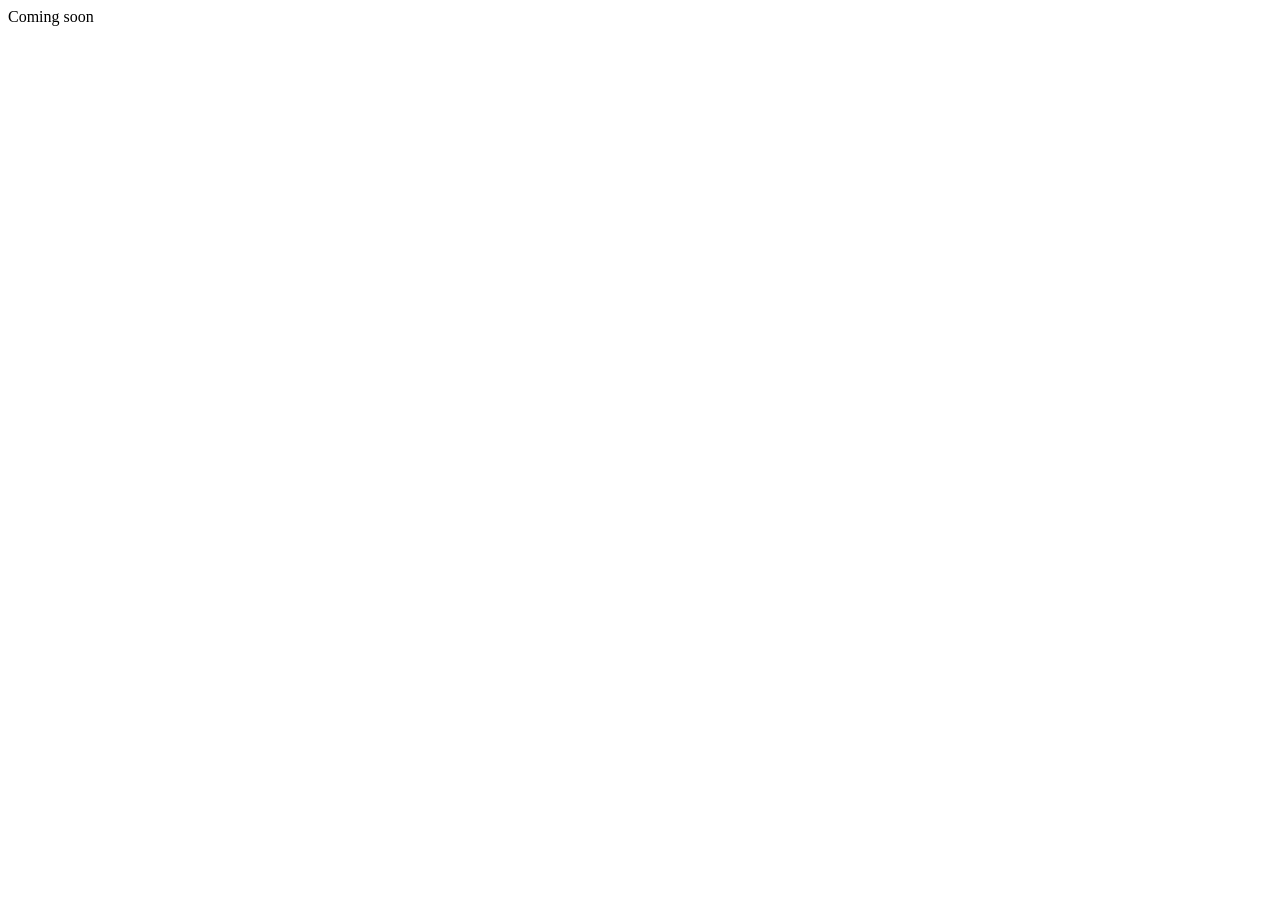
==== index.html @ a11259b0 "cname file" ====
<!DOCTYPE html>
<html lang="en">
<head>
    <meta charset="UTF-8">
    <meta name="viewport" content="width=device-width, initial-scale=1.0">
    <title>Zero By zero Creative</title>
</head>
<body>

    Coming soon
    
</body>
</html>
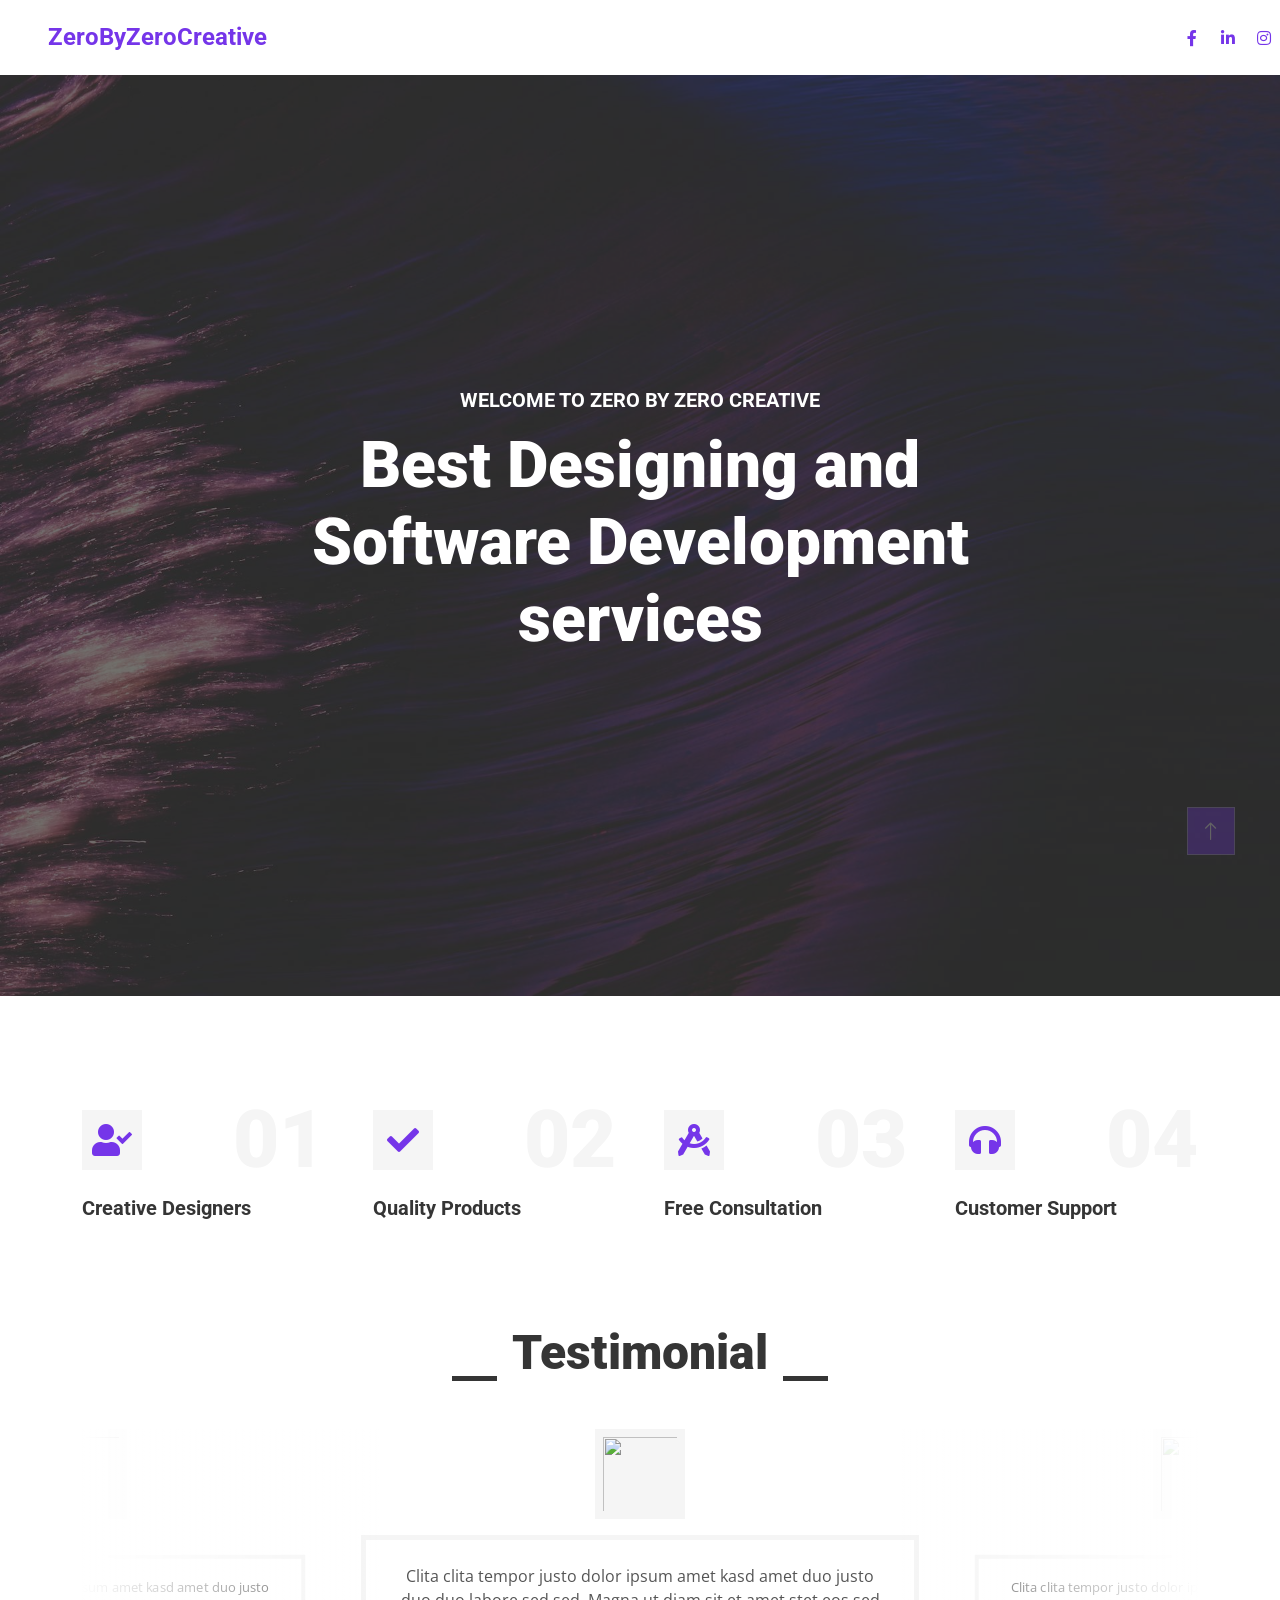
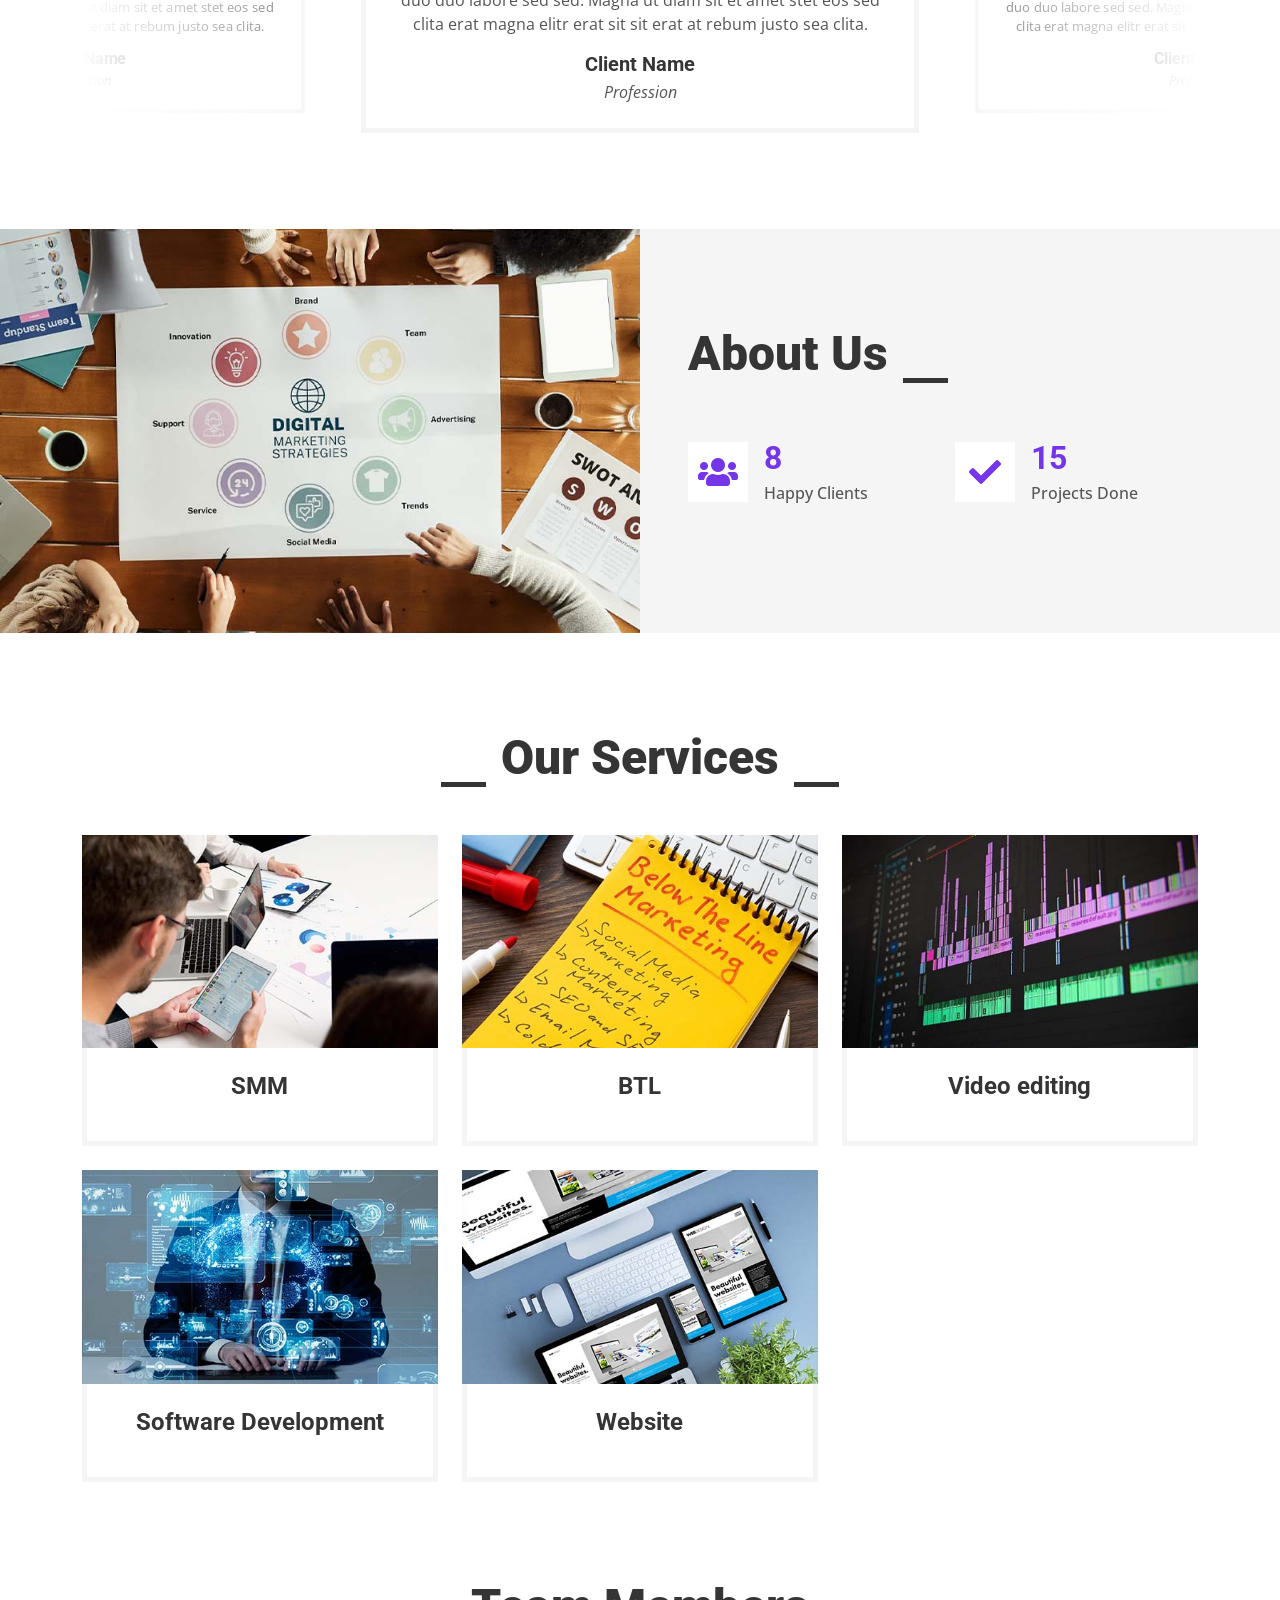
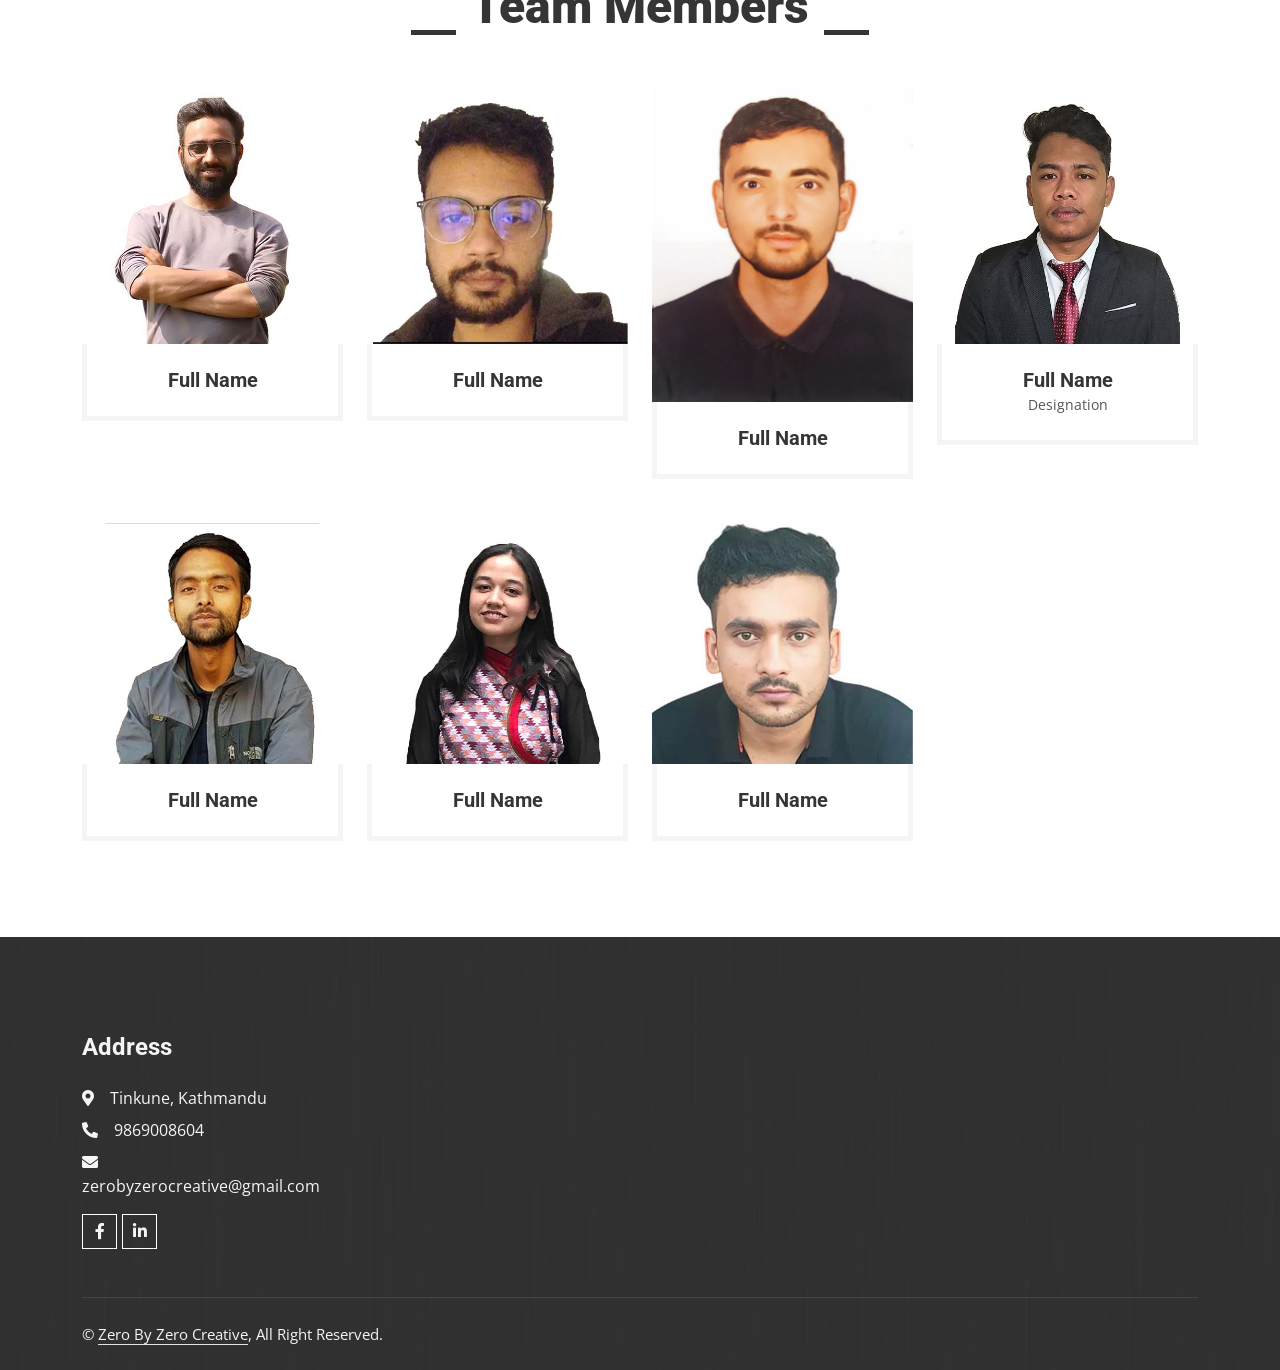
==== commit ea09c1ac: "images" ====
--- a/index.html
+++ b/index.html
@@ -1,13 +1,565 @@
-<!DOCTYPE html>
-<html lang="en">
-<head>
-    <meta charset="UTF-8">
-    <meta name="viewport" content="width=device-width, initial-scale=1.0">
-    <title>Zero By zero Creative</title>
-</head>
-<body>
-
-    Coming soon
-    
-</body>
+<!DOCTYPE html>
+<html lang="en">
+
+<head>
+    <meta charset="utf-8">
+    <title>ZeroByZeroCreative</title>
+    <meta content="width=device-width, initial-scale=1.0" name="viewport">
+    <meta content="" name="keywords">
+    <meta content="" name="description">
+
+    <!-- Favicon -->
+    <link href="img/favicon.ico" rel="icon">
+
+    <!-- Google Web Fonts -->
+    <link rel="preconnect" href="https://fonts.googleapis.com">
+    <link rel="preconnect" href="https://fonts.gstatic.com" crossorigin>
+    <link href="https://fonts.googleapis.com/css2?family=Open+Sans:wght@400;500&family=Roboto:wght@500;700;900&display=swap" rel="stylesheet"> 
+
+    <!-- Icon Font Stylesheet -->
+    <link href="https://cdnjs.cloudflare.com/ajax/libs/font-awesome/5.10.0/css/all.min.css" rel="stylesheet">
+    <link href="https://cdn.jsdelivr.net/npm/bootstrap-icons@1.4.1/font/bootstrap-icons.css" rel="stylesheet">
+
+    <!-- Libraries Stylesheet -->
+    <link href="lib/animate/animate.min.css" rel="stylesheet">
+    <link href="lib/owlcarousel/assets/owl.carousel.min.css" rel="stylesheet">
+    <link href="lib/lightbox/css/lightbox.min.css" rel="stylesheet">
+
+    <!-- Customized Bootstrap Stylesheet -->
+    <link href="css/bootstrap.min.css" rel="stylesheet">
+
+    <!-- Template Stylesheet -->
+    <link href="css/style.css" rel="stylesheet">
+</head>
+
+<body>
+    <!-- Spinner Start -->
+    <div id="spinner" class="show bg-white position-fixed translate-middle w-100 vh-100 top-50 start-50 d-flex align-items-center justify-content-center">
+        <div class="spinner-grow text-primary" style="width: 3rem; height: 3rem;" role="status">
+            <span class="sr-only">Loading...</span>
+        </div>
+    </div>
+    <!-- Spinner End -->
+
+
+    <!-- Topbar Start -->
+    <!-- <nav class="container-fluid bg-white navbar-light bg-light p-0 sticky-top">
+        <div class="row gx-0 d-none d-lg-flex">
+            <div class="col-lg-7 px-5 text-start">
+                <div class="h-100 d-inline-flex align-items-center py-3 me-4">
+                    <h6 class="m-0 text-primary">ZeroByZeroCreative</h6> &nbsp;
+                    
+                </div>
+                
+            </div>
+            <div class="col-lg-5 px-5 text-end">
+                <div class="h-100 d-inline-flex align-items-center py-3 me-4">
+                    <small class="fa fa-phone-alt text-primary me-2"></small>
+                    <small>+012 345 6789</small>
+                </div>
+                <div class="h-100 d-inline-flex align-items-center">
+                    <a class="btn btn-sm-square bg-white text-primary me-1" href=""><i class="fab fa-facebook-f"></i></a>
+                    <a class="btn btn-sm-square bg-white text-primary me-1" href=""><i class="fab fa-twitter"></i></a>
+                    <a class="btn btn-sm-square bg-white text-primary me-1" href=""><i class="fab fa-linkedin-in"></i></a>
+                    <a class="btn btn-sm-square bg-white text-primary me-0" href=""><i class="fab fa-instagram"></i></a>
+                </div>
+            </div>
+        </div>
+    </nav> -->
+    <!-- Topbar End -->
+
+
+    <nav class="navbar navbar-expand-lg bg-white navbar-light sticky-top p-0">
+        <a href="index.html" class="navbar-brand d-flex align-items-center px-4 px-lg-5">
+            <h4 class="m-0 text-primary">ZeroByZeroCreative</h4>
+        </a>
+        <!-- <button type="button" class="navbar-toggler me-4" data-bs-toggle="collapse" data-bs-target="#navbarCollapse">
+            <span class="navbar-toggler-icon"></span>
+        </button> -->
+        <div class="collapse navbar-collapse" id="navbarCollapse">
+            <div class="navbar-nav ms-auto p-4 p-lg-0">
+                <a class="btn btn-sm-square bg-white text-primary me-1" href="https://www.facebook.com/p/Zerobyzero-100089307818104"><i class="fab fa-facebook-f"></i></a>
+                <a class="btn btn-sm-square bg-white text-primary me-1" href="https://www.linkedin.com/company/zerobyzero-creative"><i class="fab fa-linkedin-in"></i></a>
+                <a class="btn btn-sm-square bg-white text-primary me-0" href="https://www.instagram.com/zerobyzerocreative/"><i class="fab fa-instagram"></i></a>
+            </div>
+         
+        </div>
+    </nav>
+
+    <!-- Navbar Start -->
+    <!-- <nav class="navbar navbar-expand-lg bg-white navbar-light sticky-top p-0">
+        <a href="index.html" class="navbar-brand d-flex align-items-center px-4 px-lg-5">
+            <h2 class="m-0 text-primary">ZeroByZeroCreative</h2>
+        </a>
+        <button type="button" class="navbar-toggler me-4" data-bs-toggle="collapse" data-bs-target="#navbarCollapse">
+            <span class="navbar-toggler-icon"></span>
+        </button>
+        <div class="collapse navbar-collapse" id="navbarCollapse">
+            <div class="navbar-nav ms-auto p-4 p-lg-0">
+                <a href="index.html" class="nav-item nav-link active">Home</a>
+                <a href="about.html" class="nav-item nav-link">About</a>
+                <a href="service.html" class="nav-item nav-link">Service</a>
+                <a href="project.html" class="nav-item nav-link">Project</a>
+                <div class="nav-item dropdown">
+                    <a href="#" class="nav-link dropdown-toggle" data-bs-toggle="dropdown">Pages</a>
+                    <div class="dropdown-menu fade-up m-0">
+                        <a href="feature.html" class="dropdown-item">Feature</a>
+                        <a href="quote.html" class="dropdown-item">Free Quote</a>
+                        <a href="team.html" class="dropdown-item">Our Team</a>
+                        <a href="testimonial.html" class="dropdown-item">Testimonial</a>
+                        <a href="404.html" class="dropdown-item">404 Page</a>
+                    </div>
+                </div>
+                <a href="contact.html" class="nav-item nav-link">Contact</a>
+            </div>
+            <a href="" class="btn btn-primary py-4 px-lg-5 d-none d-lg-block">Get A Quote<i class="fa fa-arrow-right ms-3"></i></a>
+        </div>
+    </nav> -->
+    <!-- Navbar End -->
+
+
+    <!-- Carousel Start -->
+    <div class="container-fluid p-0 pb-5">
+        <div class="owl-carousel header-carousel position-relative">
+            <div class="owl-carousel-item position-relative">
+                <img class="img-fluid" src="img/carousel-1.jpg" alt="">
+                <div class="position-absolute top-0 start-0 w-100 h-100 d-flex align-items-center" style="background: rgba(53, 53, 53, .7);">
+                    <div class="container">
+                        <div class="row justify-content-center">
+                            <div class="col-12 col-lg-8 text-center">
+                                <h5 class="text-white text-uppercase mb-3 animated slideInDown">Welcome To Zero by Zero Creative</h5>
+                                <h1 class="display-3 text-white animated slideInDown mb-4">Best Designing and Software Development services</h1>
+                                <!-- <p class="fs-5 fw-medium text-white mb-4 pb-2">Vero elitr justo clita lorem. Ipsum dolor at sed stet sit diam no. Kasd rebum ipsum et diam justo clita et kasd rebum sea elitr.</p> -->
+                                <!-- <a href="" class="btn btn-primary py-md-3 px-md-5 me-3 animated slideInLeft">Read More</a>
+                                <a href="" class="btn btn-light py-md-3 px-md-5 animated slideInRight">Free Quote</a> -->
+                            </div>
+                        </div>
+                    </div>
+                </div>
+            </div>
+            <!-- <div class="owl-carousel-item position-relative">
+                <img class="img-fluid" src="img/carousel-2.jpg" alt="">
+                <div class="position-absolute top-0 start-0 w-100 h-100 d-flex align-items-center" style="background: rgba(53, 53, 53, .7);">
+                    <div class="container">
+                        <div class="row justify-content-center">
+                            <div class="col-12 col-lg-8 text-center">
+                                <h5 class="text-white text-uppercase mb-3 animated slideInDown">Welcome To WooDY</h5>
+                                <h1 class="display-3 text-white animated slideInDown mb-4">Best Carpenter & Craftsman Services</h1>
+                                <p class="fs-5 fw-medium text-white mb-4 pb-2">Vero elitr justo clita lorem. Ipsum dolor at sed stet sit diam no. Kasd rebum ipsum et diam justo clita et kasd rebum sea elitr.</p>
+                                <a href="" class="btn btn-primary py-md-3 px-md-5 me-3 animated slideInLeft">Read More</a>
+                                <a href="" class="btn btn-light py-md-3 px-md-5 animated slideInRight">Free Quote</a>
+                            </div>
+                        </div>
+                    </div>
+                </div>
+            </div> -->
+            <!-- <div class="owl-carousel-item position-relative">
+                <img class="img-fluid" src="img/carousel-3.jpg" alt="">
+                <div class="position-absolute top-0 start-0 w-100 h-100 d-flex align-items-center" style="background: rgba(53, 53, 53, .7);">
+                    <div class="container">
+                        <div class="row justify-content-center">
+                            <div class="col-12 col-lg-8 text-center">
+                                <h5 class="text-white text-uppercase mb-3 animated slideInDown">Welcome To WooDY</h5>
+                                <h1 class="display-3 text-white animated slideInDown mb-4">Best Carpenter & Craftsman Services</h1>
+                                <p class="fs-5 fw-medium text-white mb-4 pb-2">Vero elitr justo clita lorem. Ipsum dolor at sed stet sit diam no. Kasd rebum ipsum et diam justo clita et kasd rebum sea elitr.</p>
+                                <a href="" class="btn btn-primary py-md-3 px-md-5 me-3 animated slideInLeft">Read More</a>
+                                <a href="" class="btn btn-light py-md-3 px-md-5 animated slideInRight">Free Quote</a>
+                            </div>
+                        </div>
+                    </div>
+                </div>
+            </div> -->
+        </div>
+    </div>
+    <!-- Carousel End -->
+
+
+    <!-- Feature Start -->
+    <div class="container-xxl py-5">
+        <div class="container">
+            <div class="row g-5">
+                <div class="col-md-6 col-lg-3 wow fadeIn" data-wow-delay="0.1s">
+                    <div class="d-flex align-items-center justify-content-between mb-2">
+                        <div class="d-flex align-items-center justify-content-center bg-light" style="width: 60px; height: 60px;">
+                            <i class="fa fa-user-check fa-2x text-primary"></i>
+                        </div>
+                        <h1 class="display-1 text-light mb-0">01</h1>
+                    </div>
+                    <h5>Creative Designers</h5>
+                </div>
+                <div class="col-md-6 col-lg-3 wow fadeIn" data-wow-delay="0.3s">
+                    <div class="d-flex align-items-center justify-content-between mb-2">
+                        <div class="d-flex align-items-center justify-content-center bg-light" style="width: 60px; height: 60px;">
+                            <i class="fa fa-check fa-2x text-primary"></i>
+                        </div>
+                        <h1 class="display-1 text-light mb-0">02</h1>
+                    </div>
+                    <h5>Quality Products</h5>
+                </div>
+                <div class="col-md-6 col-lg-3 wow fadeIn" data-wow-delay="0.5s">
+                    <div class="d-flex align-items-center justify-content-between mb-2">
+                        <div class="d-flex align-items-center justify-content-center bg-light" style="width: 60px; height: 60px;">
+                            <i class="fa fa-drafting-compass fa-2x text-primary"></i>
+                        </div>
+                        <h1 class="display-1 text-light mb-0">03</h1>
+                    </div>
+                    <h5>Free Consultation</h5>
+                </div>
+                <div class="col-md-6 col-lg-3 wow fadeIn" data-wow-delay="0.7s">
+                    <div class="d-flex align-items-center justify-content-between mb-2">
+                        <div class="d-flex align-items-center justify-content-center bg-light" style="width: 60px; height: 60px;">
+                            <i class="fa fa-headphones fa-2x text-primary"></i>
+                        </div>
+                        <h1 class="display-1 text-light mb-0">04</h1>
+                    </div>
+                    <h5>Customer Support</h5>
+                </div>
+            </div>
+        </div>
+    </div>
+    <!-- Feature Start -->
+
+    <!-- Testimonial Start -->
+    <div class="container-xxl py-5 wow fadeInUp" data-wow-delay="0.1s">
+        <div class="container">
+            <div class="section-title text-center">
+                <h1 class="display-5 mb-5">Testimonial</h1>
+            </div>
+            <div class="owl-carousel testimonial-carousel">
+                <div class="testimonial-item text-center">
+                    <img class="img-fluid bg-light p-2 mx-auto mb-3" src="img/testimonial-1.jpg" style="width: 90px; height: 90px;">
+                    <div class="testimonial-text text-center p-4">
+                        <p>Clita clita tempor justo dolor ipsum amet kasd amet duo justo duo duo labore sed sed. Magna ut diam sit et amet stet eos sed clita erat magna elitr erat sit sit erat at rebum justo sea clita.</p>
+                        <h5 class="mb-1">Client Name</h5>
+                        <span class="fst-italic">Profession</span>
+                    </div>
+                </div>
+                <div class="testimonial-item text-center">
+                    <img class="img-fluid bg-light p-2 mx-auto mb-3" src="img/testimonial-2.jpg" style="width: 90px; height: 90px;">
+                    <div class="testimonial-text text-center p-4">
+                        <p>Clita clita tempor justo dolor ipsum amet kasd amet duo justo duo duo labore sed sed. Magna ut diam sit et amet stet eos sed clita erat magna elitr erat sit sit erat at rebum justo sea clita.</p>
+                        <h5 class="mb-1">Client Name</h5>
+                        <span class="fst-italic">Profession</span>
+                    </div>
+                </div>
+                <div class="testimonial-item text-center">
+                    <img class="img-fluid bg-light p-2 mx-auto mb-3" src="img/testimonial-3.jpg" style="width: 90px; height: 90px;">
+                    <div class="testimonial-text text-center p-4">
+                        <p>Clita clita tempor justo dolor ipsum amet kasd amet duo justo duo duo labore sed sed. Magna ut diam sit et amet stet eos sed clita erat magna elitr erat sit sit erat at rebum justo sea clita.</p>
+                        <h5 class="mb-1">Client Name</h5>
+                        <span class="fst-italic">Profession</span>
+                    </div>
+                </div>
+            </div>
+        </div>
+    </div>
+    <!-- Testimonial End -->
+
+
+    <!-- About Start -->
+    <div class="container-fluid bg-light overflow-hidden my-5 px-lg-0">
+        <div class="container about px-lg-0">
+            <div class="row g-0 mx-lg-0">
+                <div class="col-lg-6 ps-lg-0" style="min-height: 400px;">
+                    <div class="position-relative h-100">
+                        <img class="position-absolute img-fluid w-100 h-100" src="img/about.jpg" style="object-fit: cover;" alt="">
+                    </div>
+                </div>
+                <div class="col-lg-6 about-text py-5 wow fadeIn" data-wow-delay="0.5s">
+                    <div class="p-lg-5 pe-lg-0">
+                        <div class="section-title text-start">
+                            <h1 class="display-5 mb-4">About Us</h1>
+                        </div>
+                        <p class="mb-4 pb-2">
+                        </p>
+                        <div class="row g-4 mb-4 pb-2">
+                            <div class="col-sm-6 wow fadeIn" data-wow-delay="0.1s">
+                                <div class="d-flex align-items-center">
+                                    <div class="d-flex flex-shrink-0 align-items-center justify-content-center bg-white" style="width: 60px; height: 60px;">
+                                        <i class="fa fa-users fa-2x text-primary"></i>
+                                    </div>
+                                    <div class="ms-3">
+                                        <h2 class="text-primary mb-1" data-toggle="counter-up">10</h2>
+                                        <p class="fw-medium mb-0">Happy Clients</p>
+                                    </div>
+                                </div>
+                            </div>
+                            <div class="col-sm-6 wow fadeIn" data-wow-delay="0.3s">
+                                <div class="d-flex align-items-center">
+                                    <div class="d-flex flex-shrink-0 align-items-center justify-content-center bg-white" style="width: 60px; height: 60px;">
+                                        <i class="fa fa-check fa-2x text-primary"></i>
+                                    </div>
+                                    <div class="ms-3">
+                                        <h2 class="text-primary mb-1" data-toggle="counter-up">18</h2>
+                                        <p class="fw-medium mb-0">Projects Done</p>
+                                    </div>
+                                </div>
+                            </div>
+                        </div>
+                    </div>
+                </div>
+            </div>
+        </div>
+    </div>
+    <!-- About End -->
+
+
+    <!-- Service Start -->
+    <div class="container-xxl py-5">
+        <div class="container">
+            <div class="section-title text-center">
+                <h1 class="display-5 mb-5">Our Services</h1>
+            </div>
+            <div class="row g-4">
+                <div class="col-md-6 col-lg-4 wow fadeInUp" data-wow-delay="0.1s">
+                    <div class="service-item">
+                        <div class="overflow-hidden">
+                            <img class="img-fluid" src="img/service-1.jpg" alt="">
+                        </div>
+                        <div class="p-4 text-center border border-5 border-light border-top-0">
+                            <h4 class="mb-3">SMM</h4>
+                            <p></p>
+                        </div>
+                    </div>
+                </div>
+                <div class="col-md-6 col-lg-4 wow fadeInUp" data-wow-delay="0.3s">
+                    <div class="service-item">
+                        <div class="overflow-hidden">
+                            <img class="img-fluid" src="img/service-2.jpg" alt="">
+                        </div>
+                        <div class="p-4 text-center border border-5 border-light border-top-0">
+                            <h4 class="mb-3">BTL</h4>
+                            <p></p>
+                        </div>
+                    </div>
+                </div>
+                <div class="col-md-6 col-lg-4 wow fadeInUp" data-wow-delay="0.5s">
+                    <div class="service-item">
+                        <div class="overflow-hidden">
+                            <img class="img-fluid" src="img/service-3.jpg" alt="">
+                        </div>
+                        <div class="p-4 text-center border border-5 border-light border-top-0">
+                            <h4 class="mb-3">Video editing</h4>
+                            <p></p>
+                        </div>
+                    </div>
+                </div>
+                <div class="col-md-6 col-lg-4 wow fadeInUp" data-wow-delay="0.1s">
+                    <div class="service-item">
+                        <div class="overflow-hidden">
+                            <img class="img-fluid" src="img/service-4.jpg" alt="">
+                        </div>
+                        <div class="p-4 text-center border border-5 border-light border-top-0">
+                            <h4 class="mb-3">Software Development</h4>
+                            <p></p>
+                        </div>
+                    </div>
+                </div>
+                <div class="col-md-6 col-lg-4 wow fadeInUp" data-wow-delay="0.3s">
+                    <div class="service-item">
+                        <div class="overflow-hidden">
+                            <img class="img-fluid" src="img/service-5.jpg" alt="">
+                        </div>
+                        <div class="p-4 text-center border border-5 border-light border-top-0">
+                            <h4 class="mb-3">Website</h4>
+                            <p></p>
+                            <!-- <a class="fw-medium" href="">Read More<i class="fa fa-arrow-right ms-2"></i></a> -->
+                        </div>
+                    </div>
+                </div>
+            </div>
+        </div>
+    </div>
+    <!-- Service End -->
+
+
+
+
+
+
+
+
+
+    <!-- Team Start -->
+    <div class="container-xxl py-5">
+        <div class="container">
+            <div class="section-title text-center">
+                <h1 class="display-5 mb-5">Team Members</h1>
+            </div>
+            <div class="row g-4">
+                <div class="col-lg-3 col-md-6 wow fadeInUp" data-wow-delay="0.1s">
+                    <div class="team-item">
+                        <div class="overflow-hidden position-relative">
+                            <img class="img-fluid" src="img/Suman_Dhakal.jpg" alt="">
+                            <div class="team-social">
+                                <a class="btn btn-square" href=""><i class="fab fa-facebook-f"></i></a>
+                                <a class="btn btn-square" href=""><i class="fab fa-twitter"></i></a>
+                                <a class="btn btn-square" href=""><i class="fab fa-instagram"></i></a>
+                            </div>
+                        </div>
+                        <div class="text-center border border-5 border-light border-top-0 p-4">
+                            <h5 class="mb-0">Full Name</h5>
+                            <small></small>
+                        </div>
+                    </div>
+                </div>
+                <div class="col-lg-3 col-md-6 wow fadeInUp" data-wow-delay="0.3s">
+                    <div class="team-item">
+                        <div class="overflow-hidden position-relative">
+                            <img class="img-fluid" src="img/Ankit_Poudel.jpg" alt="">
+                            <div class="team-social">
+                                <a class="btn btn-square" href=""><i class="fab fa-facebook-f"></i></a>
+                                <a class="btn btn-square" href=""><i class="fab fa-twitter"></i></a>
+                                <a class="btn btn-square" href=""><i class="fab fa-instagram"></i></a>
+                            </div>
+                        </div>
+                        <div class="text-center border border-5 border-light border-top-0 p-4">
+                            <h5 class="mb-0">Full Name</h5>
+                            <small></small>
+                        </div>
+                    </div>
+                </div>
+                <div class="col-lg-3 col-md-6 wow fadeInUp" data-wow-delay="0.5s">
+                    <div class="team-item">
+                        <div class="overflow-hidden position-relative">
+                            <img class="img-fluid" src="img/Bharat_Prasai.jpeg" alt="">
+                            <div class="team-social">
+                                <a class="btn btn-square" href=""><i class="fab fa-facebook-f"></i></a>
+                                <a class="btn btn-square" href=""><i class="fab fa-twitter"></i></a>
+                                <a class="btn btn-square" href=""><i class="fab fa-instagram"></i></a>
+                            </div>
+                        </div>
+                        <div class="text-center border border-5 border-light border-top-0 p-4">
+                            <h5 class="mb-0">Full Name</h5>
+                            <small></small>
+                        </div>
+                    </div>
+                </div>
+                <div class="col-lg-3 col-md-6 wow fadeInUp" data-wow-delay="0.7s">
+                    <div class="team-item">
+                        <div class="overflow-hidden position-relative">
+                            <img class="img-fluid" src="img/Krishna_B_K.jpg" alt="">
+                            <div class="team-social">
+                                <a class="btn btn-square" href=""><i class="fab fa-facebook-f"></i></a>
+                                <a class="btn btn-square" href=""><i class="fab fa-twitter"></i></a>
+                                <a class="btn btn-square" href=""><i class="fab fa-instagram"></i></a>
+                            </div>
+                        </div>
+                        <div class="text-center border border-5 border-light border-top-0 p-4">
+                            <h5 class="mb-0">Full Name</h5>
+                            <small>Designation</small>
+                        </div>
+                    </div>
+                </div>
+                <div class="col-lg-3 col-md-6 wow fadeInUp" data-wow-delay="0.7s">
+                    <div class="team-item">
+                        <div class="overflow-hidden position-relative">
+                            <img class="img-fluid" src="img/Sameer_Pokharel.jpg" alt="">
+                            <div class="team-social">
+                                <a class="btn btn-square" href=""><i class="fab fa-facebook-f"></i></a>
+                                <a class="btn btn-square" href=""><i class="fab fa-twitter"></i></a>
+                                <a class="btn btn-square" href=""><i class="fab fa-instagram"></i></a>
+                            </div>
+                        </div>
+                        <div class="text-center border border-5 border-light border-top-0 p-4">
+                            <h5 class="mb-0">Full Name</h5>
+                            <small></small>
+                        </div>
+                    </div>
+                </div>
+                <div class="col-lg-3 col-md-6 wow fadeInUp" data-wow-delay="0.7s">
+                    <div class="team-item">
+                        <div class="overflow-hidden position-relative">
+                            <img class="img-fluid" src="img/Meghna_Shrestha.jpg" alt="">
+                            <div class="team-social">
+                                <a class="btn btn-square" href=""><i class="fab fa-facebook-f"></i></a>
+                                <a class="btn btn-square" href=""><i class="fab fa-twitter"></i></a>
+                                <a class="btn btn-square" href=""><i class="fab fa-instagram"></i></a>
+                            </div>
+                        </div>
+                        <div class="text-center border border-5 border-light border-top-0 p-4">
+                            <h5 class="mb-0">Full Name</h5>
+                            <small></small>
+                        </div>
+                    </div>
+                </div>
+                <div class="col-lg-3 col-md-6 wow fadeInUp" data-wow-delay="0.7s">
+                    <div class="team-item">
+                        <div class="overflow-hidden position-relative">
+                            <img class="img-fluid" src="img/Sandip_Wagle.jpg" alt="">
+                            <div class="team-social">
+                                <a class="btn btn-square" href=""><i class="fab fa-facebook-f"></i></a>
+                                <a class="btn btn-square" href=""><i class="fab fa-twitter"></i></a>
+                                <a class="btn btn-square" href=""><i class="fab fa-instagram"></i></a>
+                            </div>
+                        </div>
+                        <div class="text-center border border-5 border-light border-top-0 p-4">
+                            <h5 class="mb-0">Full Name</h5>
+                            <small></small>
+                        </div>
+                    </div>
+                </div>
+            </div>
+        </div>
+    </div>
+    <!-- Team End -->
+
+
+<!-- Footer Start -->
+    <div class="container-fluid bg-dark text-light footer mt-5 pt-5 wow fadeIn" data-wow-delay="0.1s">
+        <div class="container py-5">
+            <div class="row g-5">
+                <div class="col-lg-3 col-md-6">
+                    <h4 class="text-light mb-4">Address</h4>
+                    <p class="mb-2"><i class="fa fa-map-marker-alt me-3"></i>Tinkune, Kathmandu</p>
+                    <p class="mb-2"><i class="fa fa-phone-alt me-3"></i>9869008604</p>
+                    <p class="mb-2"><i class="fa fa-envelope me-3"></i>zerobyzerocreative@gmail.com</p>
+                    <div class="d-flex pt-2">
+                        <!-- <a class="btn btn-outline-light btn-social" href=""><i class="fab fa-twitter"></i></a> -->
+                        <a class="btn btn-outline-light btn-social" href="https://www.facebook.com/p/Zerobyzero-100089307818104"><i class="fab fa-facebook-f"></i></a>
+                        <!-- <a class="btn btn-outline-light btn-social" href=""><i class="fab fa-youtube"></i></a> -->
+                        <a class="btn btn-outline-light btn-social" href="https://www.linkedin.com/company/zerobyzero-creative"><i class="fab fa-linkedin-in"></i></a>
+                    </div>
+                </div>
+                
+               
+                
+            </div>
+        </div>
+        <div class="container">
+            <div class="copyright">
+                <div class="row">
+                    <div class="col-md-6 text-center text-md-start mb-3 mb-md-0">
+                        &copy; <a class="border-bottom" href="#">Zero By Zero Creative</a>, All Right Reserved.
+                    </div>
+                    <div class="col-md-6 text-center text-md-end">
+                        <!--/*** This template is free as long as you keep the footer author’s credit link/attribution link/backlink. If you'd like to use the template without the footer author’s credit link/attribution link/backlink, you can purchase the Credit Removal License from "https://htmlcodex.com/credit-removal". Thank you for your support. ***/-->
+                        <!-- Designed By <a class="border-bottom" href="https://htmlcodex.com">HTML Codex</a> -->
+                    </div>
+                </div>
+            </div>
+        </div>
+    </div>
+    <!-- Footer End -->
+
+
+    <!-- Back to Top -->
+    <a href="#" class="btn btn-lg btn-primary btn-lg-square rounded-0 back-to-top"><i class="bi bi-arrow-up"></i></a>
+
+
+    <!-- JavaScript Libraries -->
+    <script src="https://code.jquery.com/jquery-3.4.1.min.js"></script>
+    <script src="https://cdn.jsdelivr.net/npm/bootstrap@5.0.0/dist/js/bootstrap.bundle.min.js"></script>
+    <script src="lib/wow/wow.min.js"></script>
+    <script src="lib/easing/easing.min.js"></script>
+    <script src="lib/waypoints/waypoints.min.js"></script>
+    <script src="lib/counterup/counterup.min.js"></script>
+    <script src="lib/owlcarousel/owl.carousel.min.js"></script>
+    <script src="lib/isotope/isotope.pkgd.min.js"></script>
+    <script src="lib/lightbox/js/lightbox.min.js"></script>
+
+    <!-- Template Javascript -->
+    <script src="js/main.js"></script>
+</body>
+
 </html>
--- a/css/style.css
+++ b/css/style.css
@@ -0,0 +1,629 @@
+/********** Template CSS **********/
+:root {
+    --primary: #7535e9;
+    --light: #F5F5F5;
+    --dark: #353535;
+}
+
+.fw-medium {
+    font-weight: 500 !important;
+}
+
+.fw-bold {
+    font-weight: 700 !important;
+}
+
+.fw-black {
+    font-weight: 900 !important;
+}
+
+.back-to-top {
+    position: fixed;
+    display: none;
+    right: 45px;
+    bottom: 45px;
+    z-index: 99;
+}
+
+
+/*** Spinner ***/
+#spinner {
+    opacity: 0;
+    visibility: hidden;
+    transition: opacity .5s ease-out, visibility 0s linear .5s;
+    z-index: 99999;
+}
+
+#spinner.show {
+    transition: opacity .5s ease-out, visibility 0s linear 0s;
+    visibility: visible;
+    opacity: 1;
+}
+
+
+/*** Button ***/
+.btn {
+    font-weight: 500;
+    transition: .5s;
+}
+.btn-primary{
+    background-color: #7535e9;
+}
+.btn-secondary{
+    background-color: #baa3e5;
+}
+
+.btn.btn-primary,
+.btn.btn-secondary {
+    color: #FFFFFF;
+}
+
+.btn-square {
+    width: 38px;
+    height: 38px;
+}
+
+.btn-sm-square {
+    width: 32px;
+    height: 32px;
+}
+
+.btn-lg-square {
+    width: 48px;
+    height: 48px;
+}
+
+.btn-square,
+.btn-sm-square,
+.btn-lg-square {
+    padding: 0;
+    display: flex;
+    align-items: center;
+    justify-content: center;
+    font-weight: normal;
+}
+
+/*** Navbar ***/
+.navbar .dropdown-toggle::after {
+    border: none;
+    content: "\f107";
+    font-family: "Font Awesome 5 Free";
+    font-weight: 900;
+    vertical-align: middle;
+    margin-left: 8px;
+}
+
+.navbar-light .navbar-nav .nav-link {
+    margin-right: 30px;
+    padding: 25px 0;
+    color: #FFFFFF;
+    font-size: 15px;
+    font-weight: 500;
+    text-transform: uppercase;
+    outline: none;
+}
+
+.navbar-light .navbar-nav .nav-link:hover,
+.navbar-light .navbar-nav .nav-link.active {
+    color: var(--primary);
+}
+
+@media (max-width: 991.98px) {
+    .navbar-light .navbar-nav .nav-link  {
+        margin-right: 0;
+        padding: 10px 0;
+    }
+
+    .navbar-light .navbar-nav {
+        border-top: 1px solid #EEEEEE;
+    }
+}
+
+.navbar-light .navbar-brand,
+.navbar-light a.btn {
+    height: 75px;
+}
+
+.navbar-light .navbar-nav .nav-link {
+    color: var(--dark);
+    font-weight: 500;
+}
+
+.navbar-light.sticky-top {
+    top: -100px;
+    transition: .5s;
+}
+
+@media (min-width: 992px) {
+    .navbar .nav-item .dropdown-menu {
+        display: block;
+        border: none;
+        margin-top: 0;
+        top: 150%;
+        opacity: 0;
+        visibility: hidden;
+        transition: .5s;
+    }
+
+    .navbar .nav-item:hover .dropdown-menu {
+        top: 100%;
+        visibility: visible;
+        transition: .5s;
+        opacity: 1;
+    }
+}
+
+
+/*** Header ***/
+@media (max-width: 768px) {
+    .header-carousel .owl-carousel-item {
+        position: relative;
+        min-height: 500px;
+    }
+    
+    .header-carousel .owl-carousel-item img {
+        position: absolute;
+        width: 100%;
+        height: 100%;
+        object-fit: cover;
+    }
+
+    .header-carousel .owl-carousel-item h5,
+    .header-carousel .owl-carousel-item p {
+        font-size: 14px !important;
+        font-weight: 400 !important;
+    }
+
+    .header-carousel .owl-carousel-item h1 {
+        font-size: 30px;
+        font-weight: 600;
+    }
+}
+
+.header-carousel .owl-nav {
+    position: absolute;
+    width: 200px;
+    height: 45px;
+    bottom: 30px;
+    left: 50%;
+    transform: translateX(-50%);
+    display: flex;
+    justify-content: space-between;
+}
+
+.header-carousel .owl-nav .owl-prev,
+.header-carousel .owl-nav .owl-next {
+    width: 45px;
+    height: 45px;
+    display: flex;
+    align-items: center;
+    justify-content: center;
+    color: #FFFFFF;
+    background: transparent;
+    border: 1px solid #FFFFFF;
+    font-size: 22px;
+    transition: .5s;
+}
+
+.header-carousel .owl-nav .owl-prev:hover,
+.header-carousel .owl-nav .owl-next:hover {
+    background: var(--primary);
+    border-color: var(--primary);
+}
+
+.header-carousel .owl-dots {
+    position: absolute;
+    height: 45px;
+    bottom: 30px;
+    left: 50%;
+    transform: translateX(-50%);
+    display: flex;
+    align-items: center;
+    justify-content: center;
+}
+
+.header-carousel .owl-dot {
+    position: relative;
+    display: inline-block;
+    margin: 0 5px;
+    width: 15px;
+    height: 15px;
+    background: transparent;
+    border: 1px solid #FFFFFF;
+    transition: .5s;
+}
+
+.header-carousel .owl-dot::after {
+    position: absolute;
+    content: "";
+    width: 5px;
+    height: 5px;
+    top: 4px;
+    left: 4px;
+    background: transparent;
+    border: 1px solid #FFFFFF;
+}
+
+.header-carousel .owl-dot.active {
+    background: var(--primary);
+    border-color: var(--primary);
+}
+
+.page-header {
+    background: linear-gradient(rgba(53, 53, 53, .7), rgba(53, 53, 53, .7)), url(../img/carousel-1.jpg) center center no-repeat;
+    background-size: cover;
+}
+
+.breadcrumb-item + .breadcrumb-item::before {
+    color: var(--light);
+}
+
+
+/*** Section Title ***/
+.section-title h1 {
+    position: relative;
+    display: inline-block;
+    padding: 0 60px;
+}
+
+.section-title.text-start h1 {
+    padding-left: 0;
+}
+
+.section-title h1::before,
+.section-title h1::after {
+    position: absolute;
+    content: "";
+    width: 45px;
+    height: 5px;
+    bottom: 0;
+    background: var(--dark);
+}
+
+.section-title h1::before {
+    left: 0;
+}
+
+.section-title h1::after {
+    right: 0;
+}
+
+.section-title.text-start h1::before {
+    display: none;
+}
+
+
+/*** About ***/
+@media (min-width: 992px) {
+    .container.about {
+        max-width: 100% !important;
+    }
+
+    .about-text  {
+        padding-right: calc(((100% - 960px) / 2) + .75rem);
+    }
+}
+
+@media (min-width: 1200px) {
+    .about-text  {
+        padding-right: calc(((100% - 1140px) / 2) + .75rem);
+    }
+}
+
+@media (min-width: 1400px) {
+    .about-text  {
+        padding-right: calc(((100% - 1320px) / 2) + .75rem);
+    }
+}
+
+
+/*** Service ***/
+.service-item img {
+    transition: .5s;
+}
+
+.service-item:hover img {
+    transform: scale(1.1);
+}
+
+
+/*** Feature ***/
+@media (min-width: 992px) {
+    .container.feature {
+        max-width: 100% !important;
+    }
+
+    .feature-text  {
+        padding-left: calc(((100% - 960px) / 2) + .75rem);
+    }
+}
+
+@media (min-width: 1200px) {
+    .feature-text  {
+        padding-left: calc(((100% - 1140px) / 2) + .75rem);
+    }
+}
+
+@media (min-width: 1400px) {
+    .feature-text  {
+        padding-left: calc(((100% - 1320px) / 2) + .75rem);
+    }
+}
+
+
+/*** Project Portfolio ***/
+#portfolio-flters li {
+    display: inline-block;
+    font-weight: 500;
+    color: var(--dark);
+    cursor: pointer;
+    transition: .5s;
+    border-bottom: 2px solid transparent;
+}
+
+#portfolio-flters li:hover,
+#portfolio-flters li.active {
+    color: var(--primary);
+    border-color: var(--primary);
+}
+
+.portfolio-item img {
+    transition: .5s;
+}
+
+.portfolio-item:hover img {
+    transform: scale(1.1);
+}
+
+.portfolio-item .portfolio-overlay {
+    position: absolute;
+    display: flex;
+    align-items: center;
+    justify-content: center;
+    width: 0;
+    height: 0;
+    bottom: 0;
+    left: 50%;
+    background: rgba(53, 53, 53, .7);
+    transition: .5s;
+}
+
+.portfolio-item:hover .portfolio-overlay {
+    width: 100%;
+    height: 100%;
+    left: 0;
+}
+
+.portfolio-item .portfolio-overlay .btn {
+    opacity: 0;
+}
+
+.portfolio-item:hover .portfolio-overlay .btn {
+    opacity: 1;
+}
+
+
+/*** Quote ***/
+@media (min-width: 992px) {
+    .container.quote {
+        max-width: 100% !important;
+    }
+
+    .quote-text  {
+        padding-right: calc(((100% - 960px) / 2) + .75rem);
+    }
+}
+
+@media (min-width: 1200px) {
+    .quote-text  {
+        padding-right: calc(((100% - 1140px) / 2) + .75rem);
+    }
+}
+
+@media (min-width: 1400px) {
+    .quote-text  {
+        padding-right: calc(((100% - 1320px) / 2) + .75rem);
+    }
+}
+
+
+/*** Team ***/
+.team-item img {
+    transition: .5s;
+}
+
+.team-item:hover img {
+    transform: scale(1.1);
+}
+
+.team-item .team-social {
+    position: absolute;
+    width: 38px;
+    top: 50%;
+    left: -38px;
+    transform: translateY(-50%);
+    display: flex;
+    flex-direction: column;
+    background: #FFFFFF;
+    transition: .5s;
+}
+
+.team-item .team-social .btn {
+    color: var(--primary);
+    background: #FFFFFF;
+}
+
+.team-item .team-social .btn:hover {
+    color: #FFFFFF;
+    background: var(--primary);
+}
+
+.team-item:hover .team-social {
+    left: 0;
+}
+
+
+/*** Testimonial ***/
+.testimonial-carousel::before {
+    position: absolute;
+    content: "";
+    top: 0;
+    left: 0;
+    height: 100%;
+    width: 0;
+    background: linear-gradient(to right, rgba(255, 255, 255, 1) 0%, rgba(255, 255, 255, 0) 100%);
+    z-index: 1;
+}
+
+.testimonial-carousel::after {
+    position: absolute;
+    content: "";
+    top: 0;
+    right: 0;
+    height: 100%;
+    width: 0;
+    background: linear-gradient(to left, rgba(255, 255, 255, 1) 0%, rgba(255, 255, 255, 0) 100%);
+    z-index: 1;
+}
+
+@media (min-width: 768px) {
+    .testimonial-carousel::before,
+    .testimonial-carousel::after {
+        width: 200px;
+    }
+}
+
+@media (min-width: 992px) {
+    .testimonial-carousel::before,
+    .testimonial-carousel::after {
+        width: 300px;
+    }
+}
+
+.testimonial-carousel .owl-item .testimonial-text {
+    border: 5px solid var(--light);
+    transform: scale(.8);
+    transition: .5s;
+}
+
+.testimonial-carousel .owl-item.center .testimonial-text {
+    transform: scale(1);
+}
+
+.testimonial-carousel .owl-nav {
+    position: absolute;
+    width: 350px;
+    top: 10px;
+    left: 50%;
+    transform: translateX(-50%);
+    display: flex;
+    justify-content: space-between;
+    opacity: 0;
+    transition: .5s;
+    z-index: 1;
+}
+
+.testimonial-carousel:hover .owl-nav {
+    width: 300px;
+    opacity: 1;
+}
+
+.testimonial-carousel .owl-nav .owl-prev,
+.testimonial-carousel .owl-nav .owl-next {
+    position: relative;
+    color: var(--primary);
+    font-size: 45px;
+    transition: .5s;
+}
+
+.testimonial-carousel .owl-nav .owl-prev:hover,
+.testimonial-carousel .owl-nav .owl-next:hover {
+    color: var(--dark);
+}
+
+
+/*** Contact ***/
+@media (min-width: 992px) {
+    .container.contact {
+        max-width: 100% !important;
+    }
+
+    .contact-text  {
+        padding-left: calc(((100% - 960px) / 2) + .75rem);
+    }
+}
+
+@media (min-width: 1200px) {
+    .contact-text  {
+        padding-left: calc(((100% - 1140px) / 2) + .75rem);
+    }
+}
+
+@media (min-width: 1400px) {
+    .contact-text  {
+        padding-left: calc(((100% - 1320px) / 2) + .75rem);
+    }
+}
+
+
+/*** Footer ***/
+.footer {
+    background: linear-gradient(rgba(53, 53, 53, .7), rgba(53, 53, 53, .7)), url(../img/footer.jpg) center center no-repeat;
+    background-size: cover;
+}
+
+.footer .btn.btn-social {
+    margin-right: 5px;
+    width: 35px;
+    height: 35px;
+    display: flex;
+    align-items: center;
+    justify-content: center;
+    color: var(--light);
+    border: 1px solid #FFFFFF;
+    transition: .3s;
+}
+
+.footer .btn.btn-social:hover {
+    color: var(--primary);
+}
+
+.footer .btn.btn-link {
+    display: block;
+    margin-bottom: 5px;
+    padding: 0;
+    text-align: left;
+    color: #FFFFFF;
+    font-size: 15px;
+    font-weight: normal;
+    text-transform: capitalize;
+    transition: .3s;
+}
+
+.footer .btn.btn-link::before {
+    position: relative;
+    content: "\f105";
+    font-family: "Font Awesome 5 Free";
+    font-weight: 900;
+    margin-right: 10px;
+}
+
+.footer .btn.btn-link:hover {
+    color: var(--primary);
+    letter-spacing: 1px;
+    box-shadow: none;
+}
+
+.footer .copyright {
+    padding: 25px 0;
+    font-size: 15px;
+    border-top: 1px solid rgba(256, 256, 256, .1);
+}
+
+.footer .copyright a {
+    color: var(--light);
+}
+
+.footer .copyright a:hover {
+    color: var(--primary);
+}
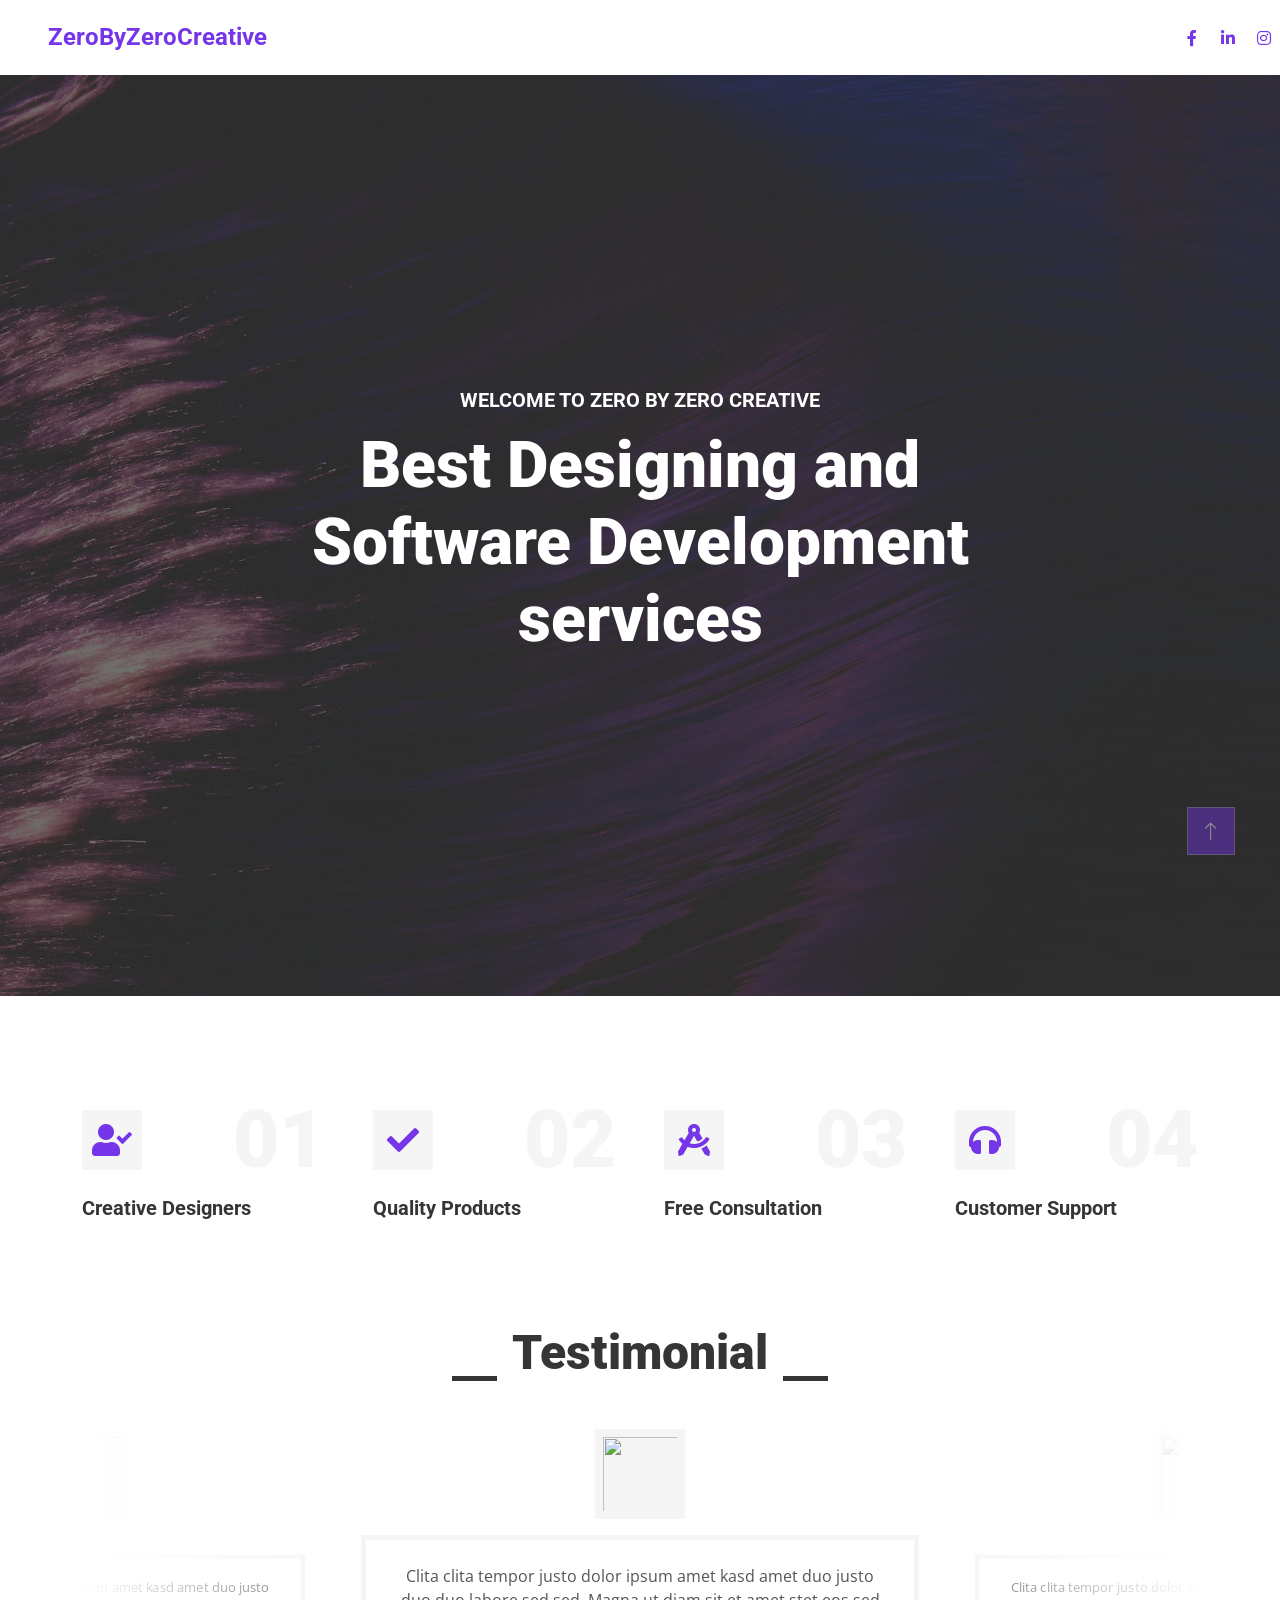
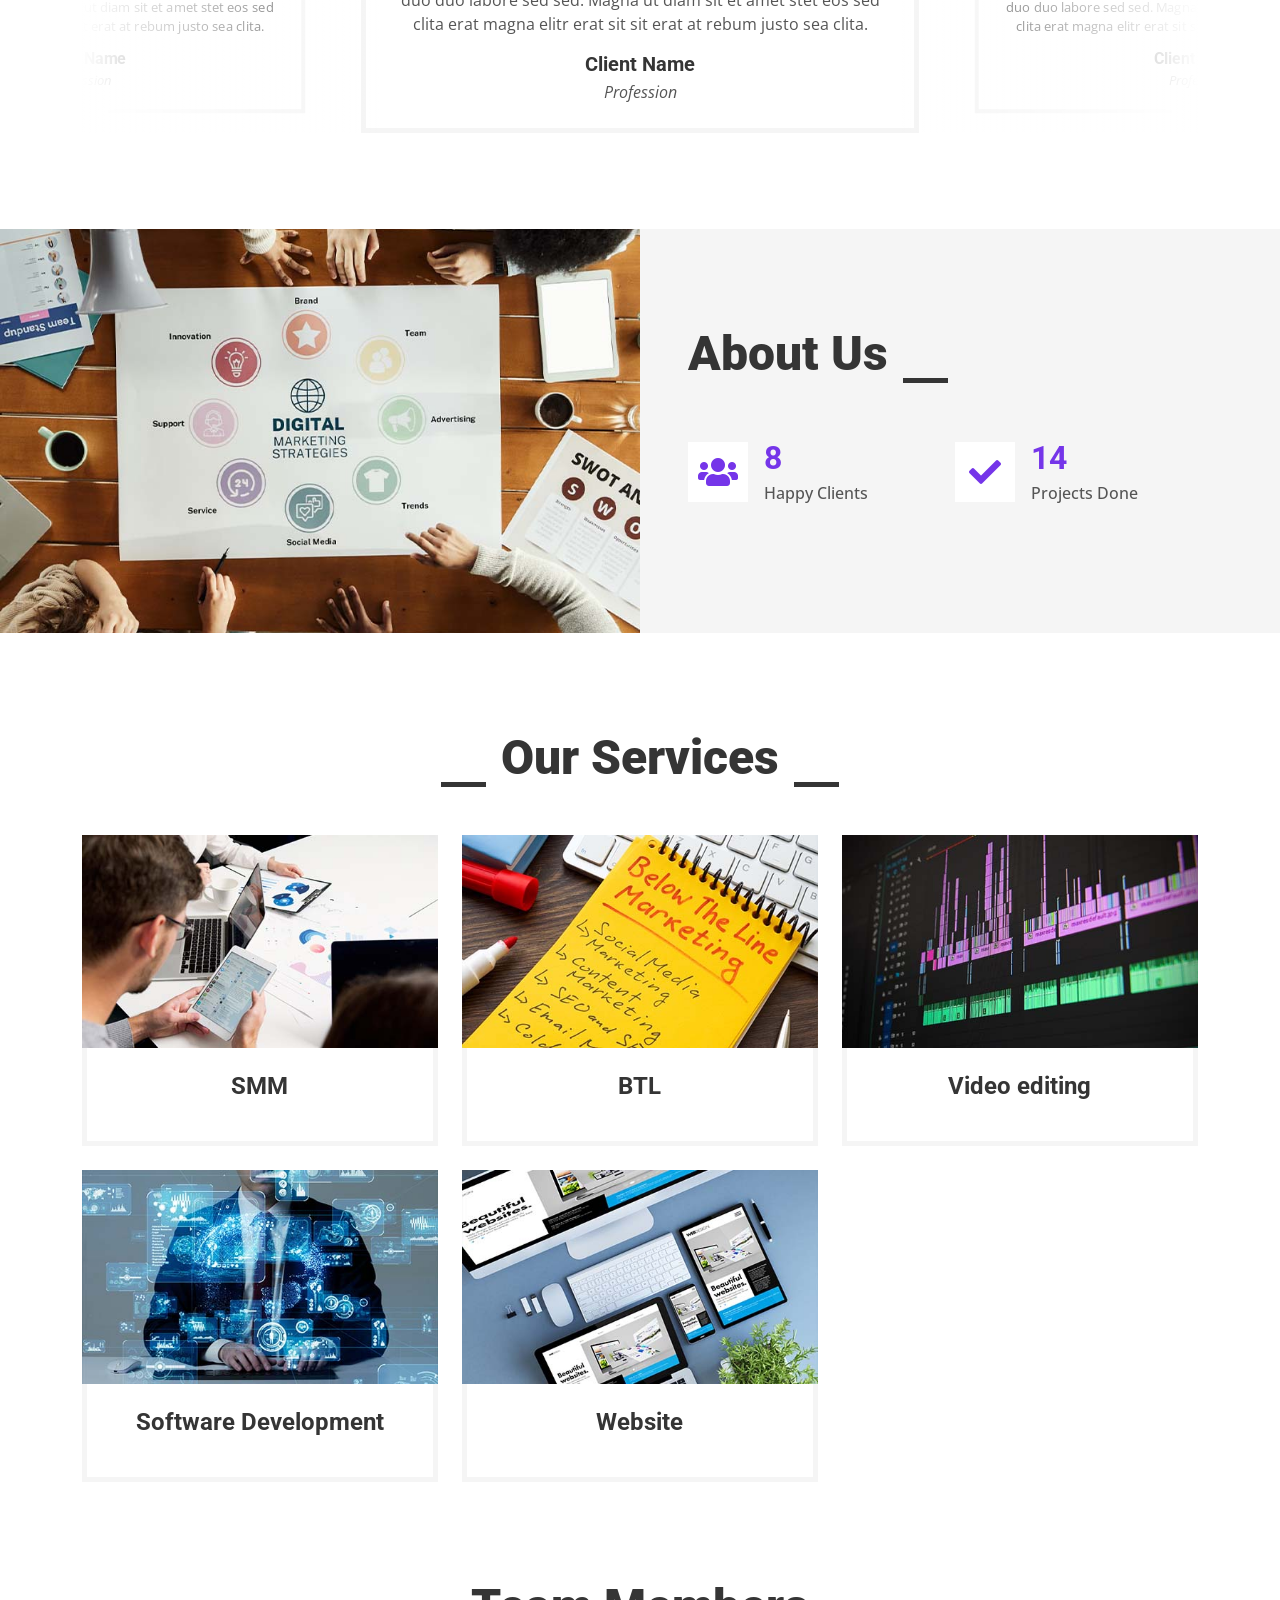
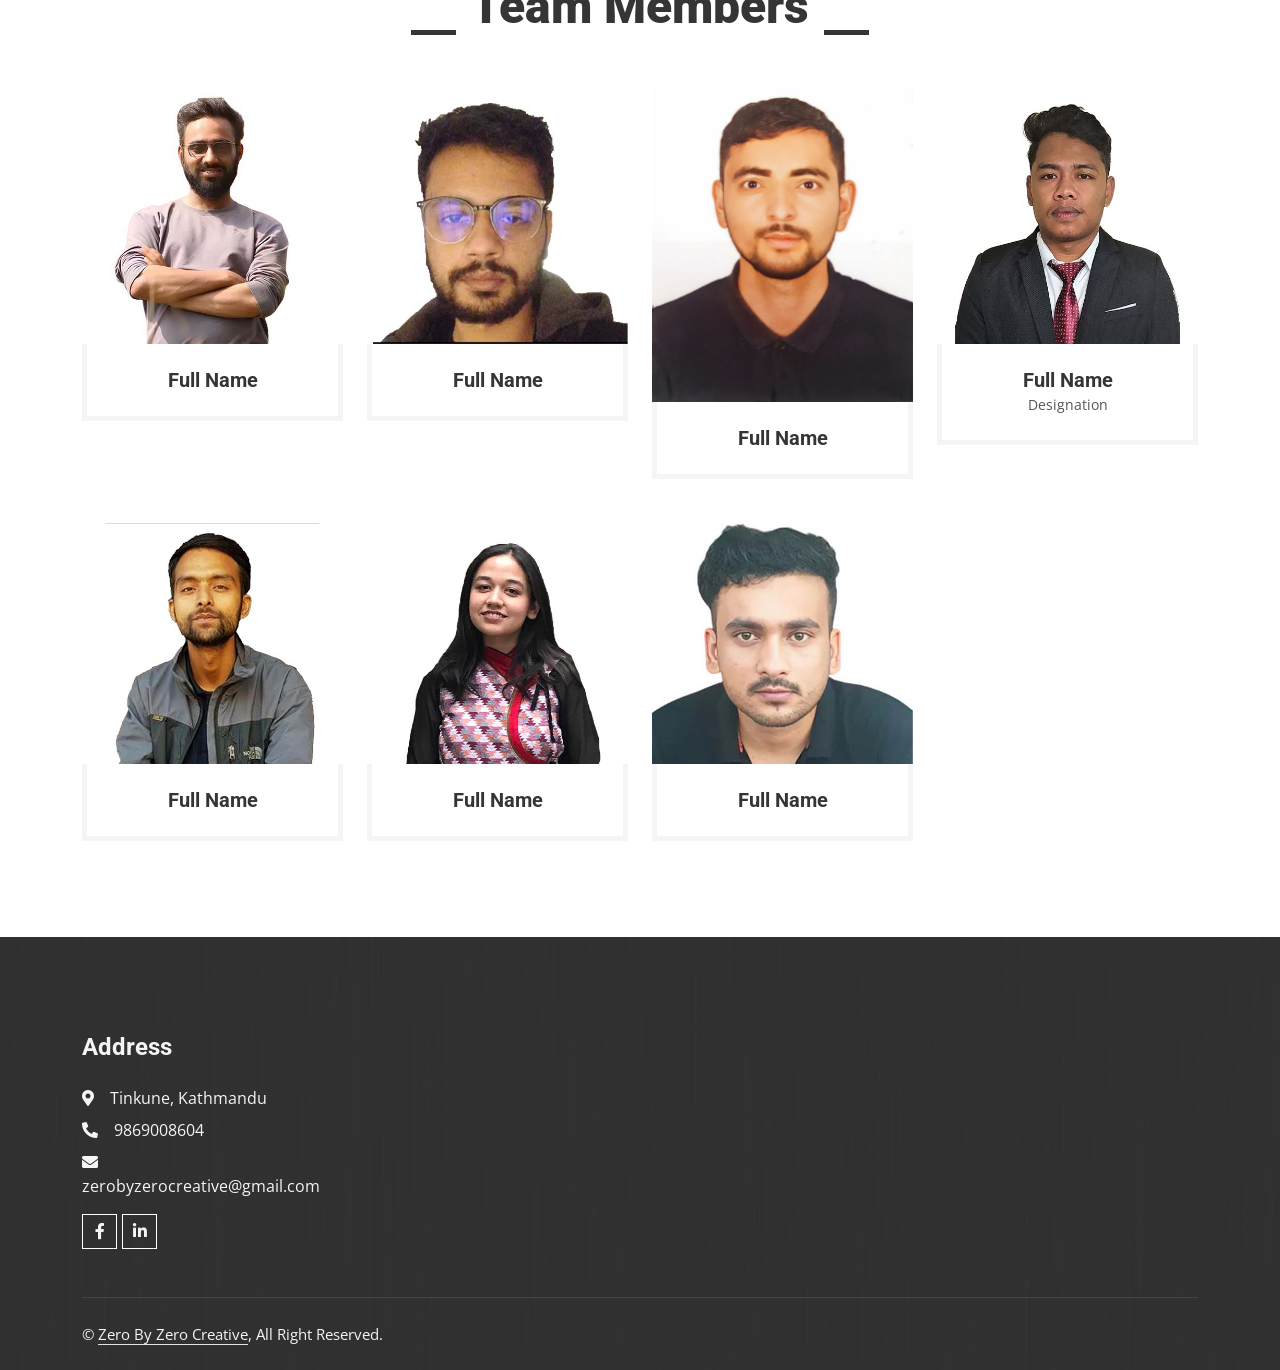
==== commit f7e21b36: "meta tags" ====
--- a/index.html
+++ b/index.html
@@ -5,8 +5,8 @@
     <meta charset="utf-8">
     <title>ZeroByZeroCreative</title>
     <meta content="width=device-width, initial-scale=1.0" name="viewport">
-    <meta content="" name="keywords">
-    <meta content="" name="description">
+    <meta content="zero by zero creative, zerobyzero, zerobyzerocreative, design, marketing," name="keywords">
+    <meta content="Zero By Zero Creative" name="description">
 
     <!-- Favicon -->
     <link href="img/favicon.ico" rel="icon">
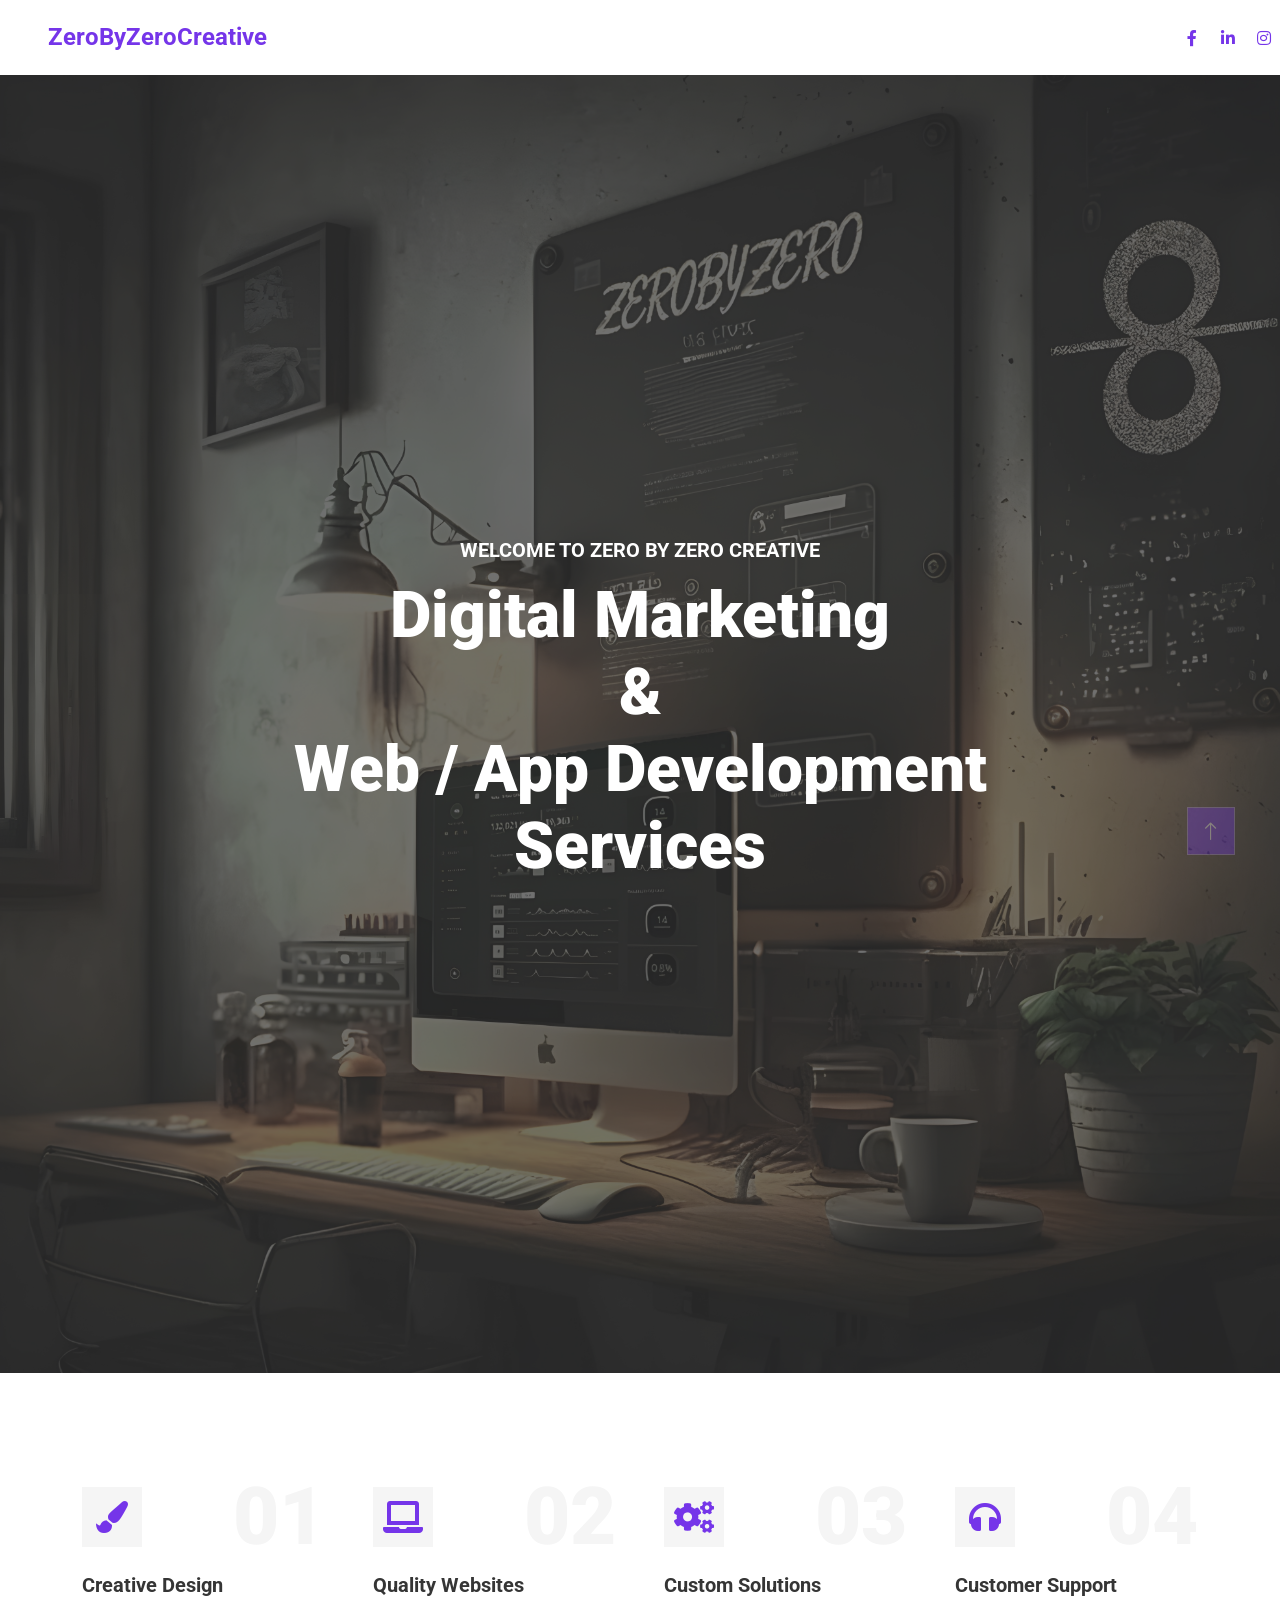
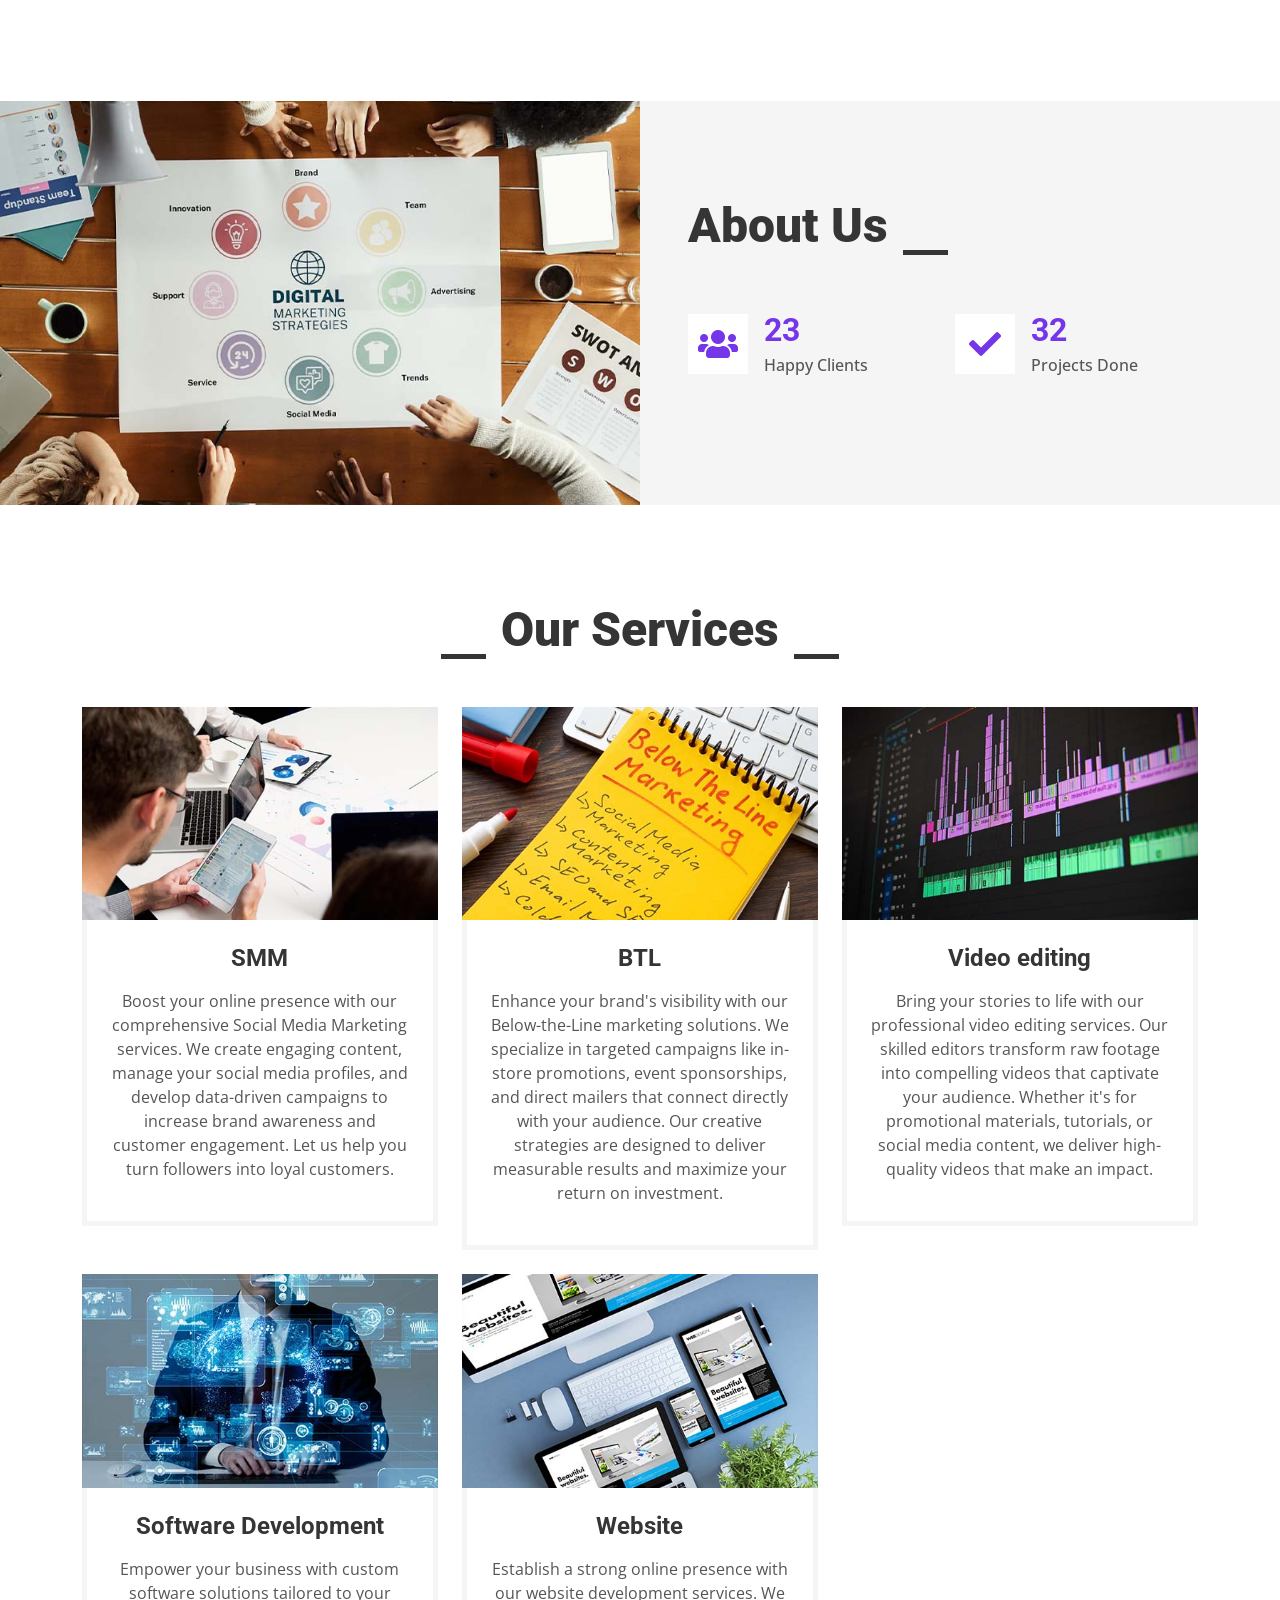
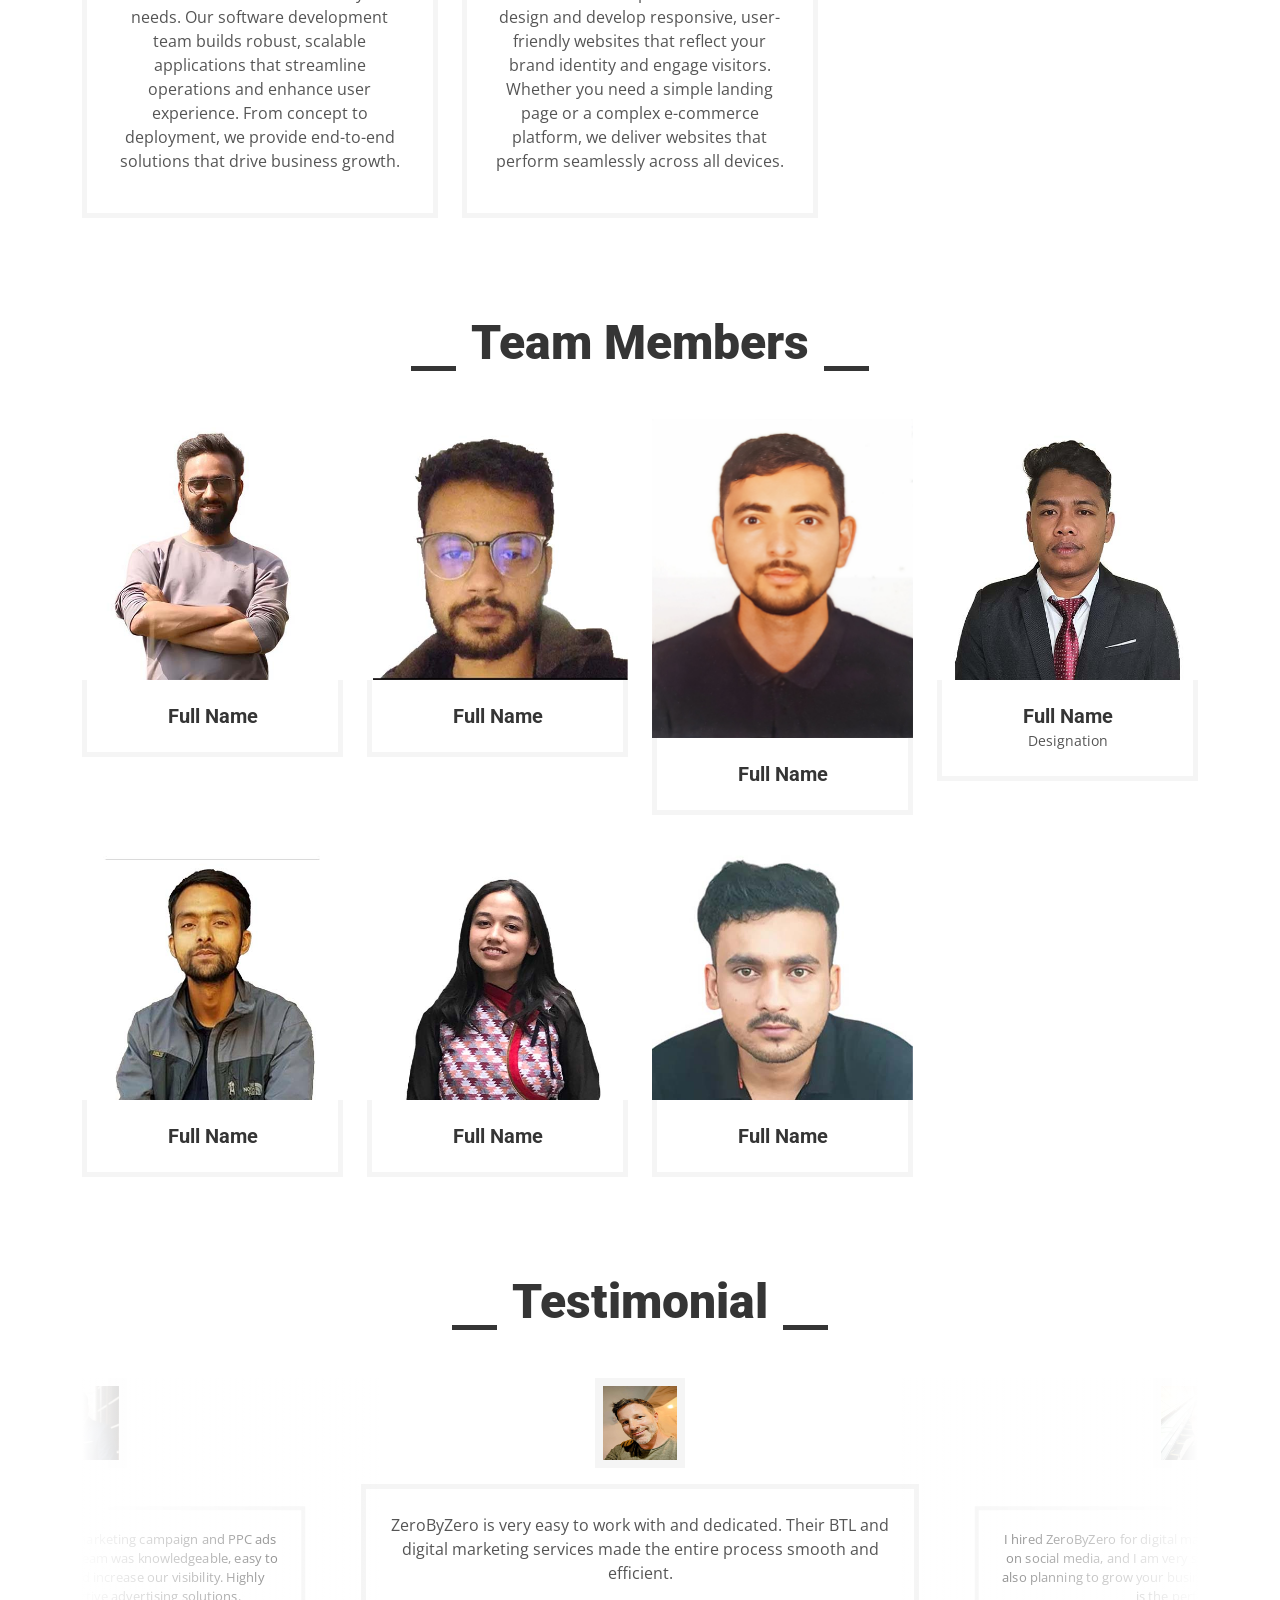
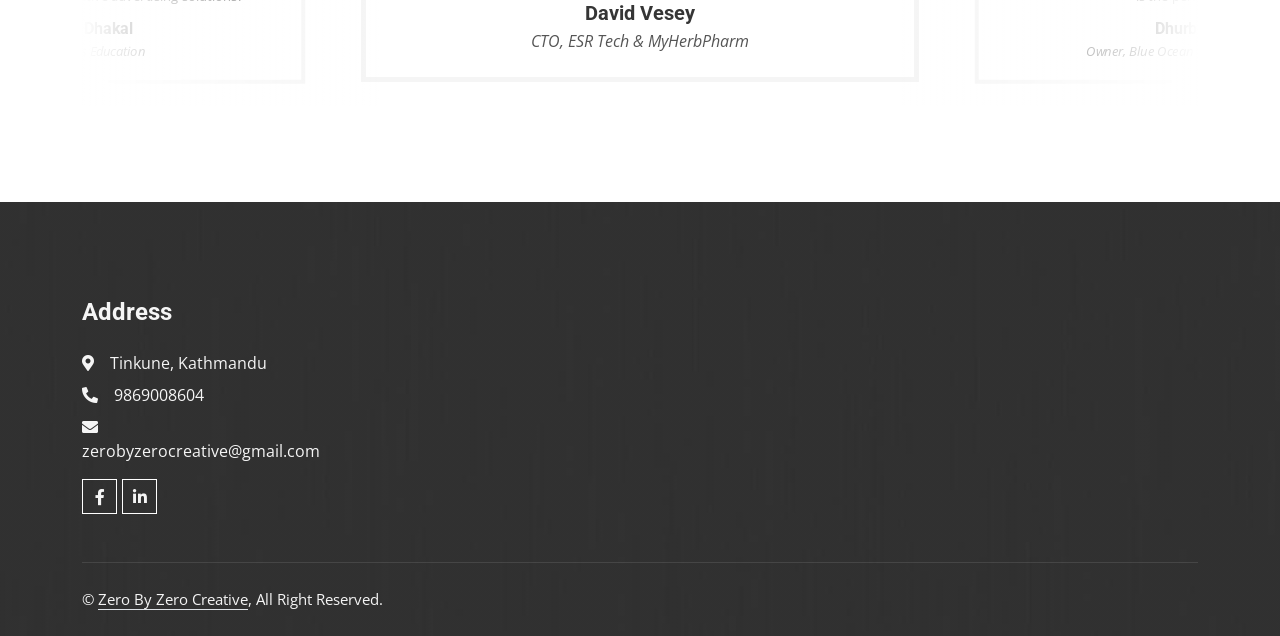
==== commit da04632d: "new version" ====
--- a/index.html
+++ b/index.html
@@ -122,13 +122,13 @@
     <div class="container-fluid p-0 pb-5">
         <div class="owl-carousel header-carousel position-relative">
             <div class="owl-carousel-item position-relative">
-                <img class="img-fluid" src="img/carousel-1.jpg" alt="">
+                <img class="img-fluid" src="img/banner-image.jpeg" alt="">
                 <div class="position-absolute top-0 start-0 w-100 h-100 d-flex align-items-center" style="background: rgba(53, 53, 53, .7);">
                     <div class="container">
                         <div class="row justify-content-center">
                             <div class="col-12 col-lg-8 text-center">
                                 <h5 class="text-white text-uppercase mb-3 animated slideInDown">Welcome To Zero by Zero Creative</h5>
-                                <h1 class="display-3 text-white animated slideInDown mb-4">Best Designing and Software Development services</h1>
+                                <h1 class="display-3 text-white animated slideInDown mb-4">Digital Marketing <br> & <br> Web / App Development Services</h1>
                                 <!-- <p class="fs-5 fw-medium text-white mb-4 pb-2">Vero elitr justo clita lorem. Ipsum dolor at sed stet sit diam no. Kasd rebum ipsum et diam justo clita et kasd rebum sea elitr.</p> -->
                                 <!-- <a href="" class="btn btn-primary py-md-3 px-md-5 me-3 animated slideInLeft">Read More</a>
                                 <a href="" class="btn btn-light py-md-3 px-md-5 animated slideInRight">Free Quote</a> -->
@@ -181,29 +181,29 @@
                 <div class="col-md-6 col-lg-3 wow fadeIn" data-wow-delay="0.1s">
                     <div class="d-flex align-items-center justify-content-between mb-2">
                         <div class="d-flex align-items-center justify-content-center bg-light" style="width: 60px; height: 60px;">
-                            <i class="fa fa-user-check fa-2x text-primary"></i>
+                            <i class="fa fa-paint-brush fa-2x text-primary"></i>
                         </div>
                         <h1 class="display-1 text-light mb-0">01</h1>
                     </div>
-                    <h5>Creative Designers</h5>
+                    <h5>Creative Design</h5>
                 </div>
                 <div class="col-md-6 col-lg-3 wow fadeIn" data-wow-delay="0.3s">
                     <div class="d-flex align-items-center justify-content-between mb-2">
                         <div class="d-flex align-items-center justify-content-center bg-light" style="width: 60px; height: 60px;">
-                            <i class="fa fa-check fa-2x text-primary"></i>
+                            <i class="fa fa-laptop fa-2x text-primary"></i>
                         </div>
                         <h1 class="display-1 text-light mb-0">02</h1>
                     </div>
-                    <h5>Quality Products</h5>
+                    <h5>Quality Websites</h5>
                 </div>
                 <div class="col-md-6 col-lg-3 wow fadeIn" data-wow-delay="0.5s">
                     <div class="d-flex align-items-center justify-content-between mb-2">
                         <div class="d-flex align-items-center justify-content-center bg-light" style="width: 60px; height: 60px;">
-                            <i class="fa fa-drafting-compass fa-2x text-primary"></i>
+                            <i class="fa fa-cogs fa-2x text-primary"></i>
                         </div>
                         <h1 class="display-1 text-light mb-0">03</h1>
                     </div>
-                    <h5>Free Consultation</h5>
+                    <h5>Custom Solutions</h5>
                 </div>
                 <div class="col-md-6 col-lg-3 wow fadeIn" data-wow-delay="0.7s">
                     <div class="d-flex align-items-center justify-content-between mb-2">
@@ -219,41 +219,7 @@
     </div>
     <!-- Feature Start -->
 
-    <!-- Testimonial Start -->
-    <div class="container-xxl py-5 wow fadeInUp" data-wow-delay="0.1s">
-        <div class="container">
-            <div class="section-title text-center">
-                <h1 class="display-5 mb-5">Testimonial</h1>
-            </div>
-            <div class="owl-carousel testimonial-carousel">
-                <div class="testimonial-item text-center">
-                    <img class="img-fluid bg-light p-2 mx-auto mb-3" src="img/testimonial-1.jpg" style="width: 90px; height: 90px;">
-                    <div class="testimonial-text text-center p-4">
-                        <p>Clita clita tempor justo dolor ipsum amet kasd amet duo justo duo duo labore sed sed. Magna ut diam sit et amet stet eos sed clita erat magna elitr erat sit sit erat at rebum justo sea clita.</p>
-                        <h5 class="mb-1">Client Name</h5>
-                        <span class="fst-italic">Profession</span>
-                    </div>
-                </div>
-                <div class="testimonial-item text-center">
-                    <img class="img-fluid bg-light p-2 mx-auto mb-3" src="img/testimonial-2.jpg" style="width: 90px; height: 90px;">
-                    <div class="testimonial-text text-center p-4">
-                        <p>Clita clita tempor justo dolor ipsum amet kasd amet duo justo duo duo labore sed sed. Magna ut diam sit et amet stet eos sed clita erat magna elitr erat sit sit erat at rebum justo sea clita.</p>
-                        <h5 class="mb-1">Client Name</h5>
-                        <span class="fst-italic">Profession</span>
-                    </div>
-                </div>
-                <div class="testimonial-item text-center">
-                    <img class="img-fluid bg-light p-2 mx-auto mb-3" src="img/testimonial-3.jpg" style="width: 90px; height: 90px;">
-                    <div class="testimonial-text text-center p-4">
-                        <p>Clita clita tempor justo dolor ipsum amet kasd amet duo justo duo duo labore sed sed. Magna ut diam sit et amet stet eos sed clita erat magna elitr erat sit sit erat at rebum justo sea clita.</p>
-                        <h5 class="mb-1">Client Name</h5>
-                        <span class="fst-italic">Profession</span>
-                    </div>
-                </div>
-            </div>
-        </div>
-    </div>
-    <!-- Testimonial End -->
+
 
 
     <!-- About Start -->
@@ -279,7 +245,7 @@
                                         <i class="fa fa-users fa-2x text-primary"></i>
                                     </div>
                                     <div class="ms-3">
-                                        <h2 class="text-primary mb-1" data-toggle="counter-up">10</h2>
+                                        <h2 class="text-primary mb-1" data-toggle="counter-up">26</h2>
                                         <p class="fw-medium mb-0">Happy Clients</p>
                                     </div>
                                 </div>
@@ -290,7 +256,7 @@
                                         <i class="fa fa-check fa-2x text-primary"></i>
                                     </div>
                                     <div class="ms-3">
-                                        <h2 class="text-primary mb-1" data-toggle="counter-up">18</h2>
+                                        <h2 class="text-primary mb-1" data-toggle="counter-up">37</h2>
                                         <p class="fw-medium mb-0">Projects Done</p>
                                     </div>
                                 </div>
@@ -318,7 +284,9 @@
                         </div>
                         <div class="p-4 text-center border border-5 border-light border-top-0">
                             <h4 class="mb-3">SMM</h4>
-                            <p></p>
+                            <p>
+                                Boost your online presence with our comprehensive Social Media Marketing services. We create engaging content, manage your social media profiles, and develop data-driven campaigns to increase brand awareness and customer engagement. Let us help you turn followers into loyal customers.
+                            </p>
                         </div>
                     </div>
                 </div>
@@ -329,7 +297,9 @@
                         </div>
                         <div class="p-4 text-center border border-5 border-light border-top-0">
                             <h4 class="mb-3">BTL</h4>
-                            <p></p>
+                            <p>
+                                Enhance your brand's visibility with our Below-the-Line marketing solutions. We specialize in targeted campaigns like in-store promotions, event sponsorships, and direct mailers that connect directly with your audience. Our creative strategies are designed to deliver measurable results and maximize your return on investment.
+                            </p>
                         </div>
                     </div>
                 </div>
@@ -340,7 +310,9 @@
                         </div>
                         <div class="p-4 text-center border border-5 border-light border-top-0">
                             <h4 class="mb-3">Video editing</h4>
-                            <p></p>
+                            <p>
+                                Bring your stories to life with our professional video editing services. Our skilled editors transform raw footage into compelling videos that captivate your audience. Whether it's for promotional materials, tutorials, or social media content, we deliver high-quality videos that make an impact.
+                            </p>
                         </div>
                     </div>
                 </div>
@@ -351,7 +323,9 @@
                         </div>
                         <div class="p-4 text-center border border-5 border-light border-top-0">
                             <h4 class="mb-3">Software Development</h4>
-                            <p></p>
+                            <p>
+                                Empower your business with custom software solutions tailored to your needs. Our software development team builds robust, scalable applications that streamline operations and enhance user experience. From concept to deployment, we provide end-to-end solutions that drive business growth.
+                            </p>
                         </div>
                     </div>
                 </div>
@@ -362,7 +336,9 @@
                         </div>
                         <div class="p-4 text-center border border-5 border-light border-top-0">
                             <h4 class="mb-3">Website</h4>
-                            <p></p>
+                            <p>
+                                Establish a strong online presence with our website development services. We design and develop responsive, user-friendly websites that reflect your brand identity and engage visitors. Whether you need a simple landing page or a complex e-commerce platform, we deliver websites that perform seamlessly across all devices.
+                            </p>
                             <!-- <a class="fw-medium" href="">Read More<i class="fa fa-arrow-right ms-2"></i></a> -->
                         </div>
                     </div>
@@ -503,6 +479,68 @@
         </div>
     </div>
     <!-- Team End -->
+
+        <!-- Testimonial Start -->
+        <div class="container-xxl py-5 wow fadeInUp" data-wow-delay="0.1s">
+            <div class="container">
+                <div class="section-title text-center">
+                    <h1 class="display-5 mb-5">Testimonial</h1>
+                </div>
+                <div class="owl-carousel testimonial-carousel">
+                    <div class="testimonial-item text-center">
+                        <img class="img-fluid bg-light p-2 mx-auto mb-3" src="img/testimonial-1.jpg" style="width: 90px; height: 90px;">
+                        <div class="testimonial-text text-center p-4">
+                            <p>
+                                ZeroByZero is very easy to work with and dedicated. Their BTL and digital marketing services made the entire process smooth and efficient.
+                            <h5 class="mb-1">David Vesey</h5>
+                            <span class="fst-italic">CTO, ESR Tech & MyHerbPharm</span>
+                        </div>
+                    </div>
+                    <div class="testimonial-item text-center">
+                        <img class="img-fluid bg-light p-2 mx-auto mb-3" src="img/testimonial-2.jpg" style="width: 90px; height: 90px;">
+                        <div class="testimonial-text text-center p-4">
+                            <p>
+                                I hired ZeroByZero for digital marketing to enhance my business on social media, and I am very satisfied with their work. If you're also planning to grow your business on social media, Zerobyzero is the perfect choice.
+                            </p>
+                            <h5 class="mb-1">Dhurba Rijal</h5>
+                            <span class="fst-italic">Owner, Blue Ocean Overseas & Filli Cafe</span>
+                        </div>
+                    </div>
+                    <div class="testimonial-item text-center">
+                        <img class="img-fluid bg-light p-2 mx-auto mb-3" src="img/testimonial-3.jpg" style="width: 90px; height: 90px;">
+                        <div class="testimonial-text text-center p-4">
+                            <p>
+                                Glad to partner with ZeroByZero for package design and marketing. Their team was knowledgeable, communicative, and consistently delivered high-quality results on time. We look forward to future collaborations with this reliable partner.
+                            </p>
+                            <h5 class="mb-1">Prashant Ghimire</h5>
+                            <span class="fst-italic">CEO, Pahadi Foods</span>
+                        </div>
+                    </div>
+                    <div class="testimonial-item text-center">
+                        <img class="img-fluid bg-light p-2 mx-auto mb-3" src="img/testimonial-4.jpg" style="width: 90px; height: 90px;">
+                        <div class="testimonial-text text-center p-4">
+                            <p>
+                                ZeroByZero developed our website and took care of digital marketing very well. They were easy to work with and showed a lot of commitment.
+                            </p>
+                            <h5 class="mb-1">Paras Katuwal</h5>
+                            <span class="fst-italic">CEO, Nepal Thopa Sinchai</span>
+                        </div>
+                    </div>
+                    <div class="testimonial-item text-center">
+                        <img class="img-fluid bg-light p-2 mx-auto mb-3" src="img/testimonial-5.jpg" style="width: 90px; height: 90px;">
+                        <div class="testimonial-text text-center p-4">
+                            <p>
+                                We were really impressed with  marketing campaign and PPC ads services of ZerobyZero  and the team was knowledgeable, easy to work with, and their ads helped increase our visibility. Highly recommend them for effective advertising solutions.
+                            </p>
+                            <h5 class="mb-1">Dinesh Dhakal</h5>
+                            <span class="fst-italic">CEO, Raffles Education</span>
+                        </div>
+                    </div>
+    
+                </div>
+            </div>
+        </div>
+        <!-- Testimonial End -->
 
 
 <!-- Footer Start -->
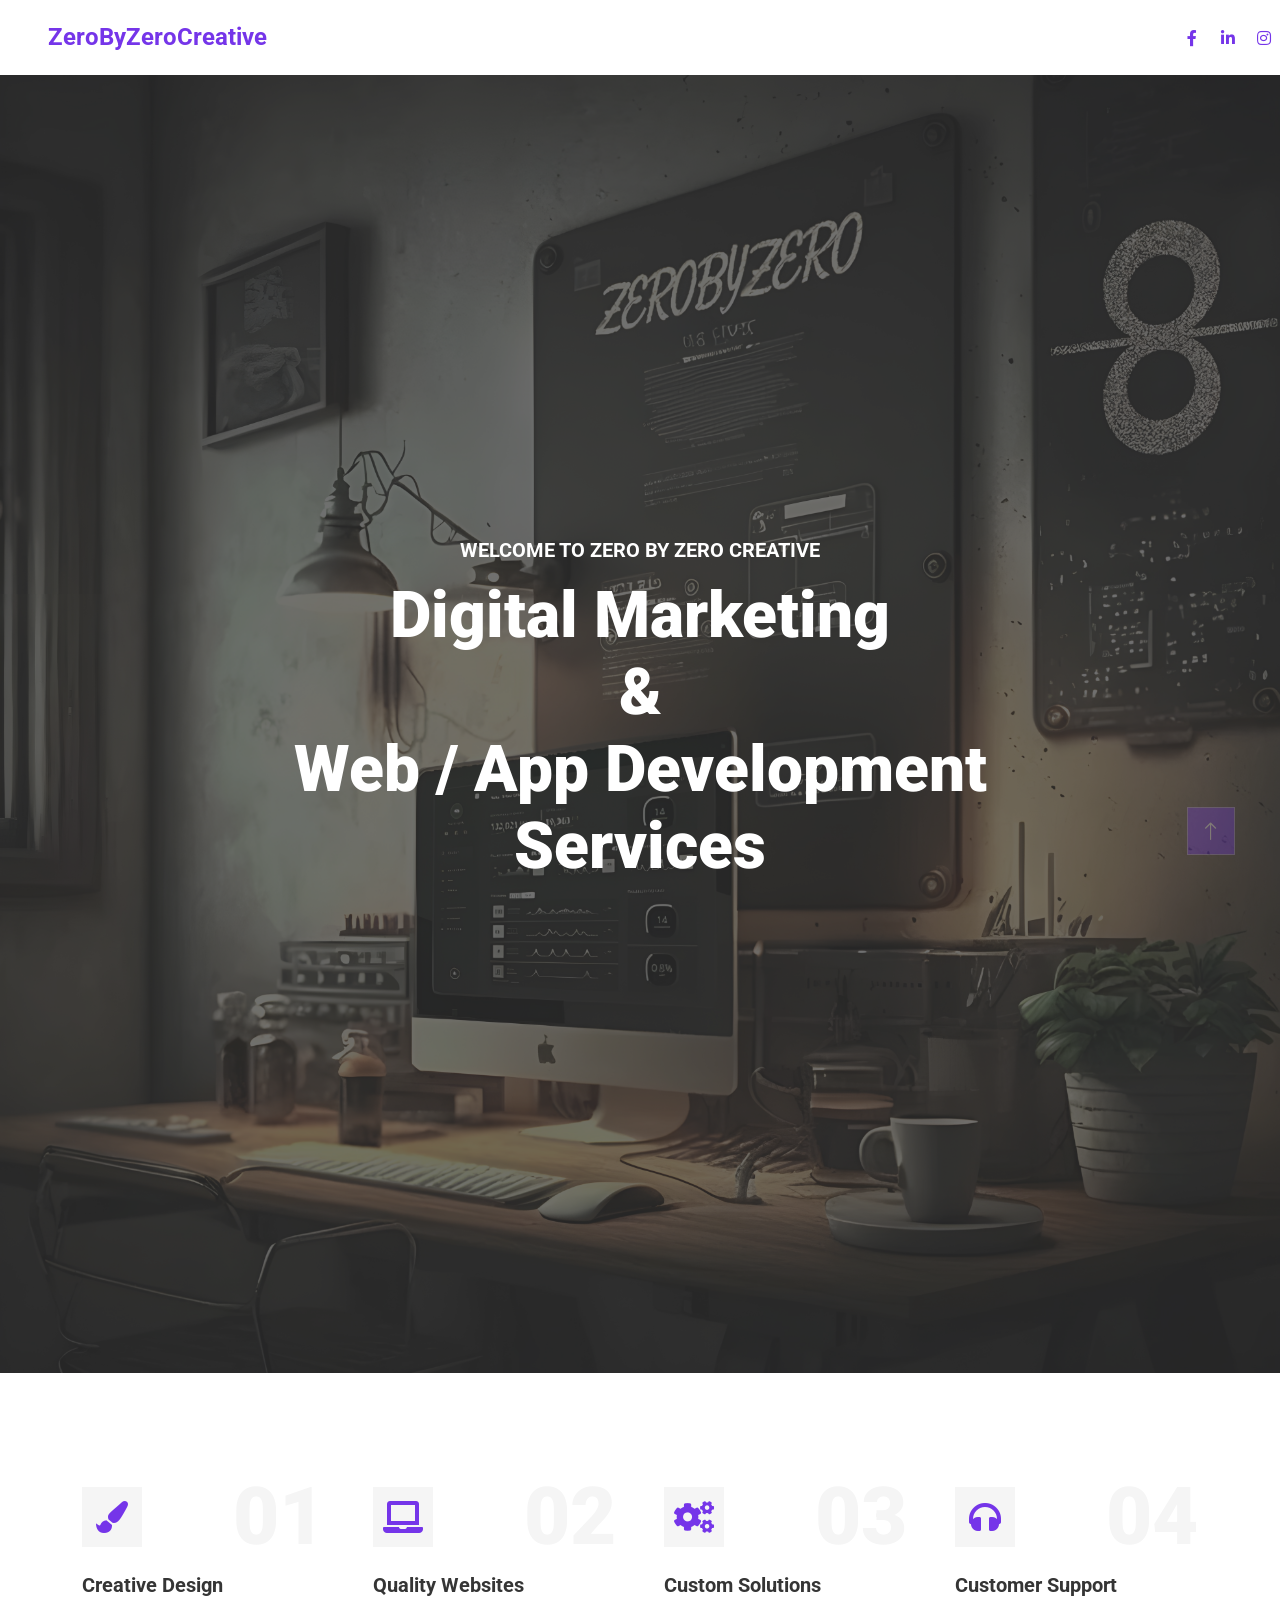
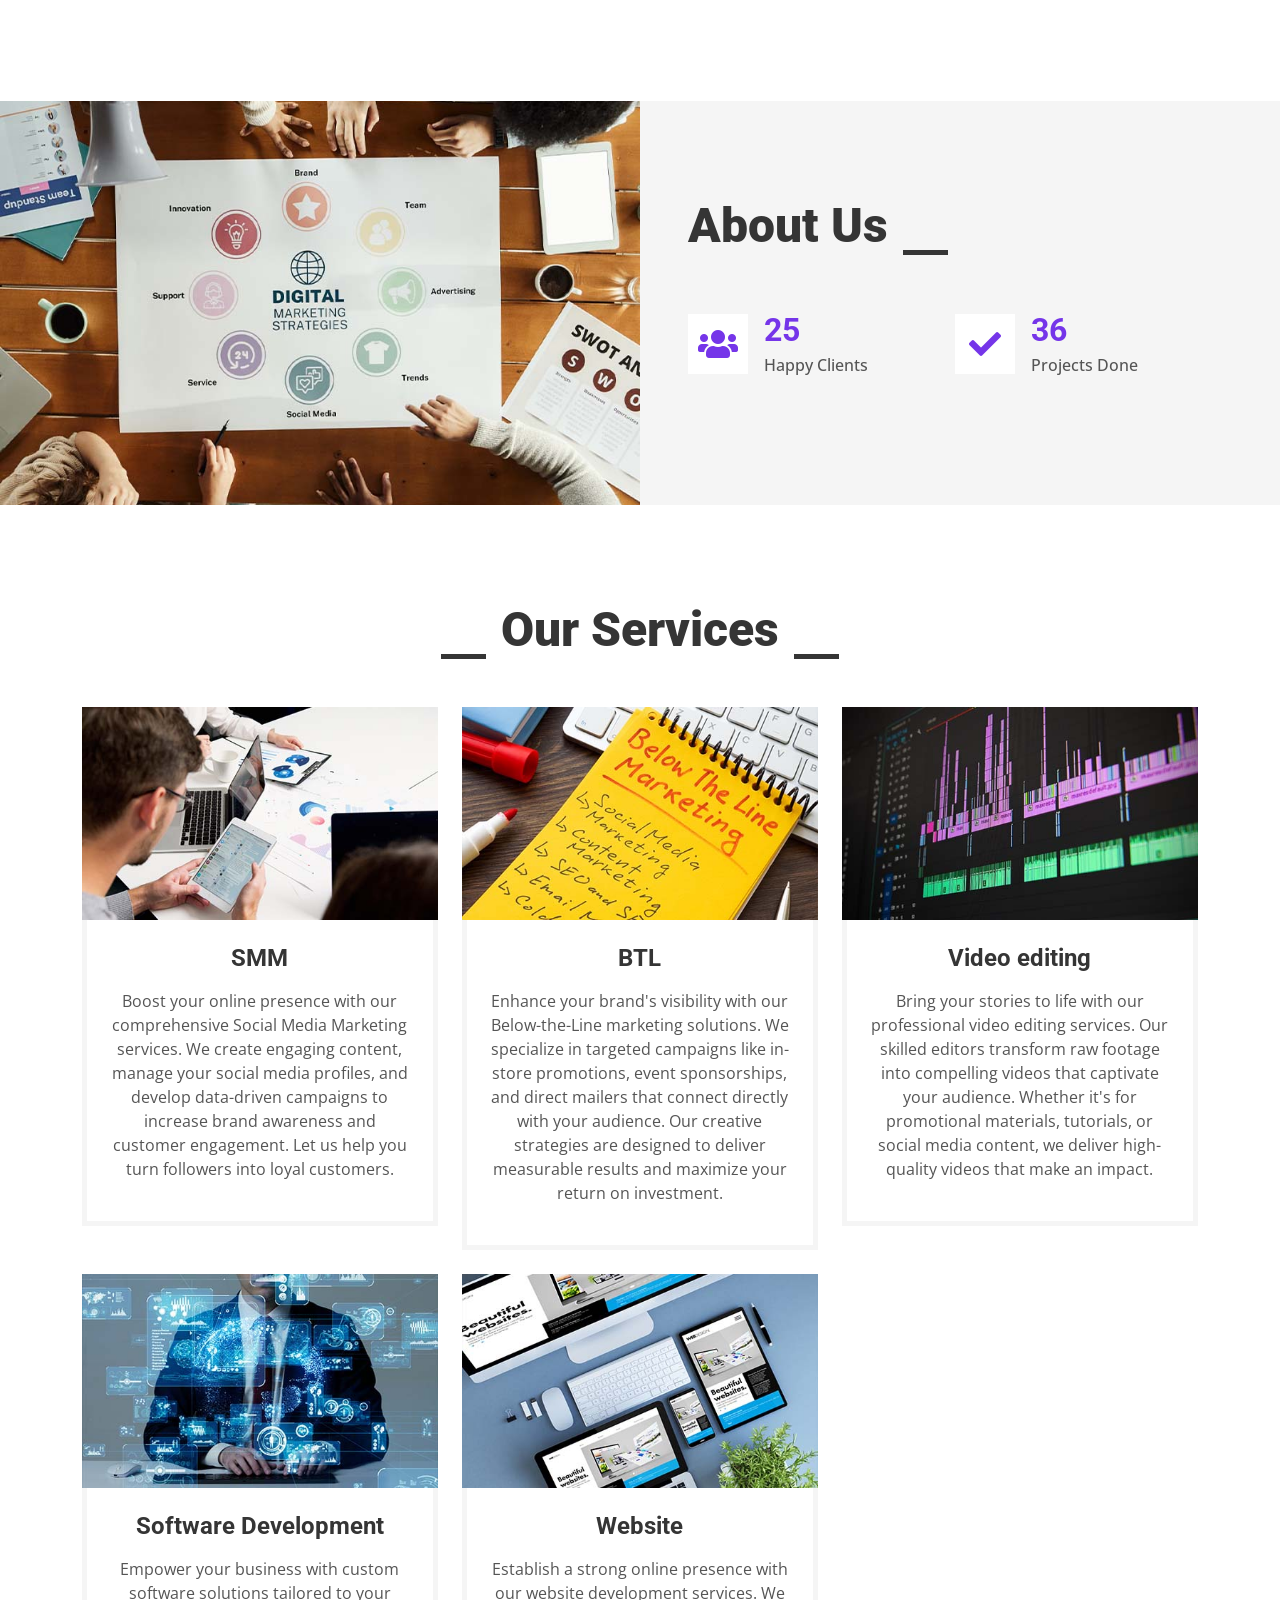
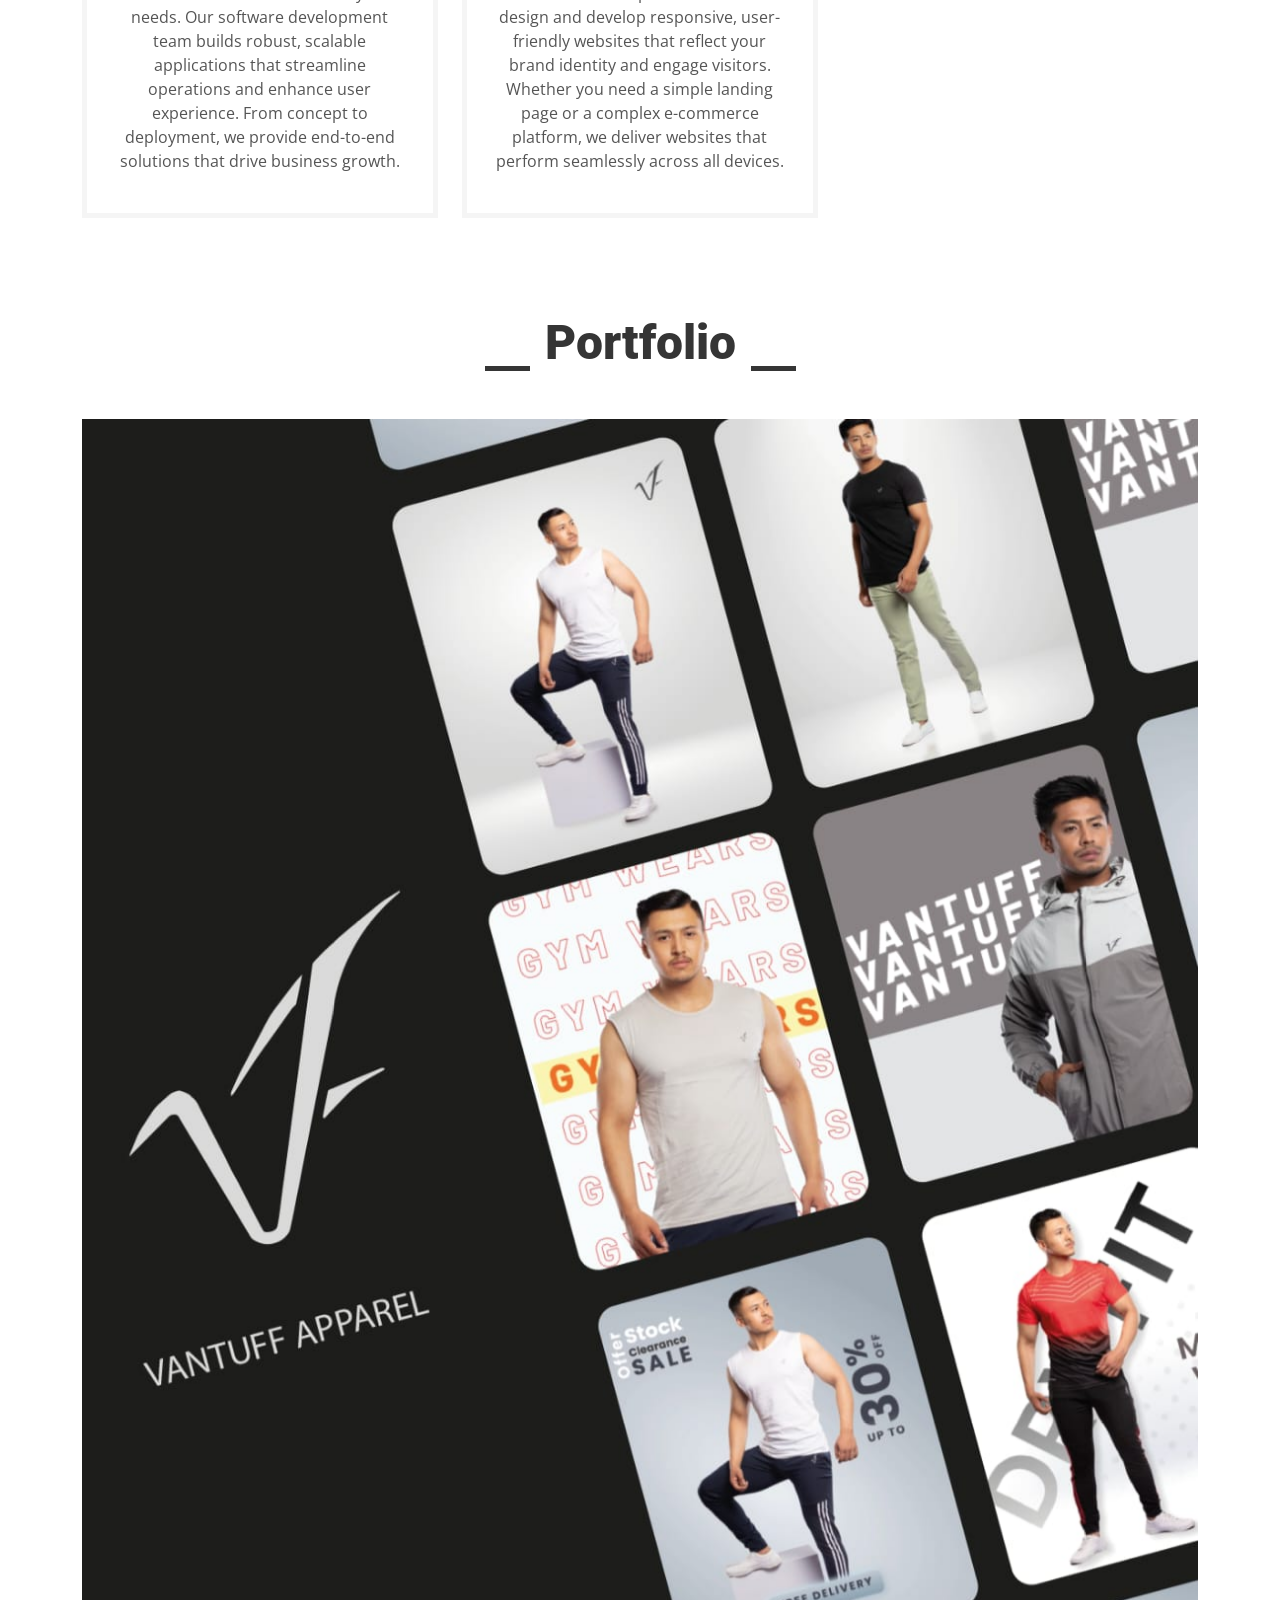
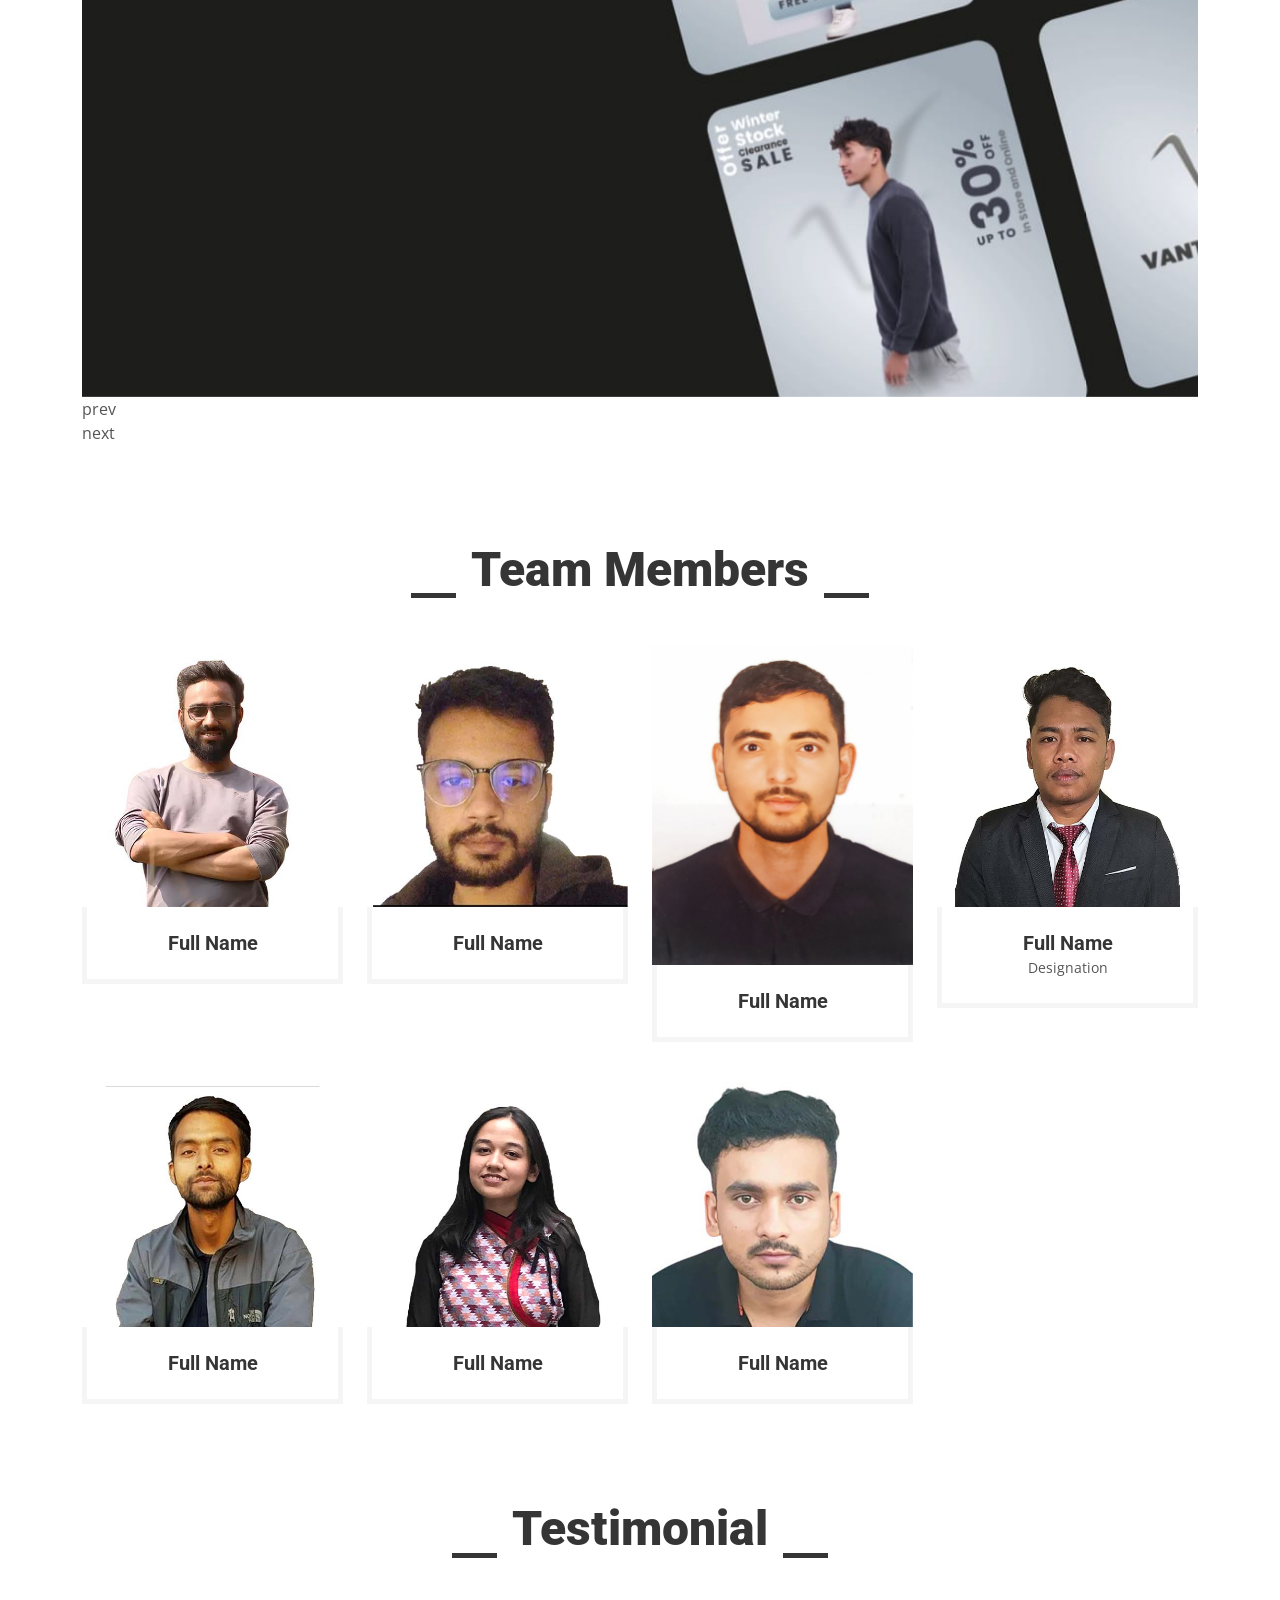
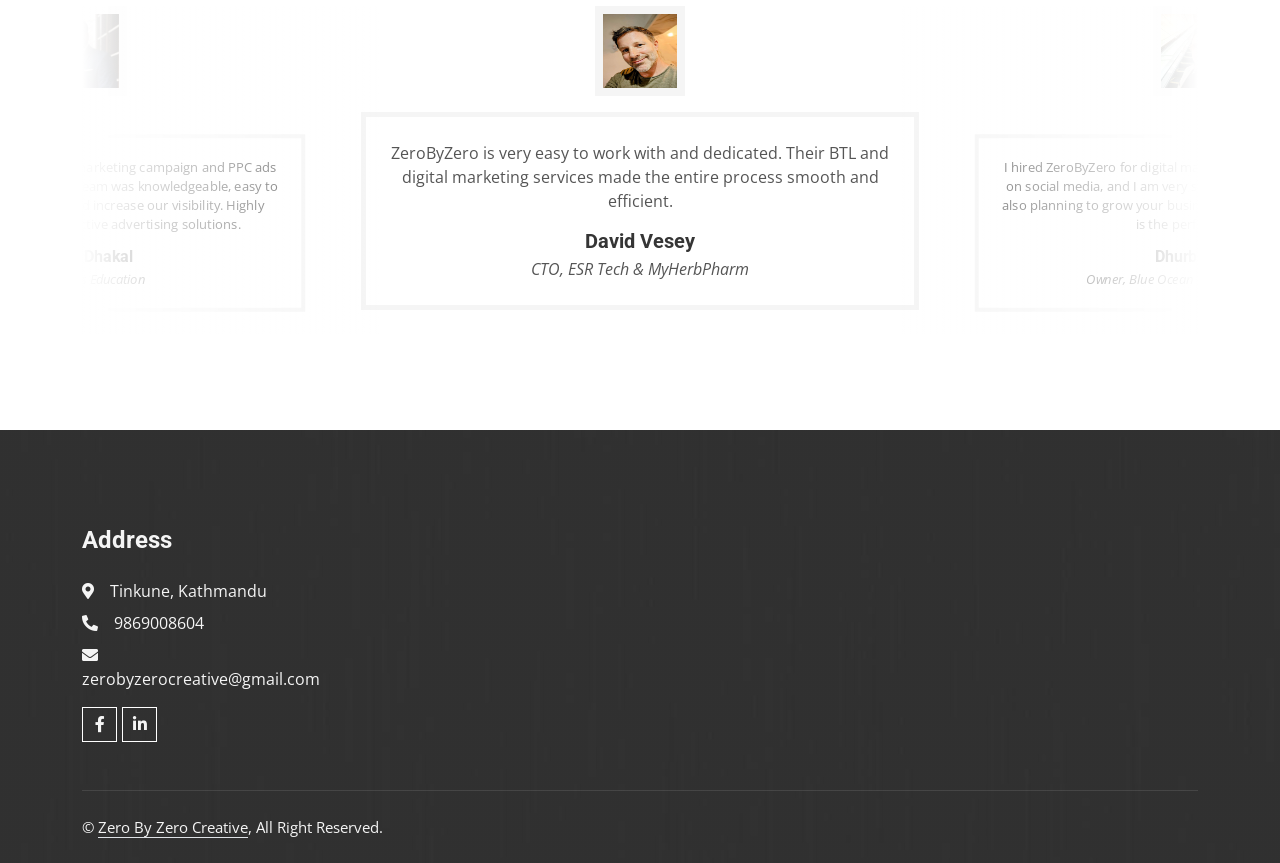
==== commit 8244b59e: "portfolio" ====
--- a/index.html
+++ b/index.html
@@ -33,6 +33,17 @@
 </head>
 
 <body>
+    <style>
+        .owl-carousel .item {
+          width: 100%;
+          /* height: 90vh; */
+        }
+        .owl-carousel .item img {
+          display: block;
+          width: 100%;
+          height: auto;
+        }
+    </style>
     <!-- Spinner Start -->
     <div id="spinner" class="show bg-white position-fixed translate-middle w-100 vh-100 top-50 start-50 d-flex align-items-center justify-content-center">
         <div class="spinner-grow text-primary" style="width: 3rem; height: 3rem;" role="status">
@@ -348,6 +359,24 @@
     </div>
     <!-- Service End -->
 
+       <!-- Portfolio Start -->
+       <div class="container-xxl py-5">
+        <div class="container">
+            <div class="section-title text-center">
+                <h1 class="display-5 mb-5">Portfolio</h1>
+            </div>
+            <div class="row g-4">
+                <div class="owl-carousel">
+                    <div class="item"><img src="img/portfolioo_1.jpeg" alt="Image 1"></div>
+                    <div class="item"><img src="img/portfolioo_2.jpeg" alt="Image 2"></div>
+                    <div class="item"><img src="img/portfolioo_3.jpeg" alt="Image 3"></div>
+                    <!-- Add more items as needed -->
+                  </div>
+            </div>
+        </div>
+    </div>
+    <!-- Service End -->
+
 
 
 
@@ -598,6 +627,19 @@
 
     <!-- Template Javascript -->
     <script src="js/main.js"></script>
+    <script>
+        $(document).ready(function(){
+          $(".owl-carousel").owlCarousel({
+            items: 1,
+            loop: true,
+            nav: true,
+            autoplay: true,
+            autoplayTimeout: 3000,
+            autoplayHoverPause: true,
+            dots: true
+          });
+        });
+      </script>
 </body>
 
 </html>
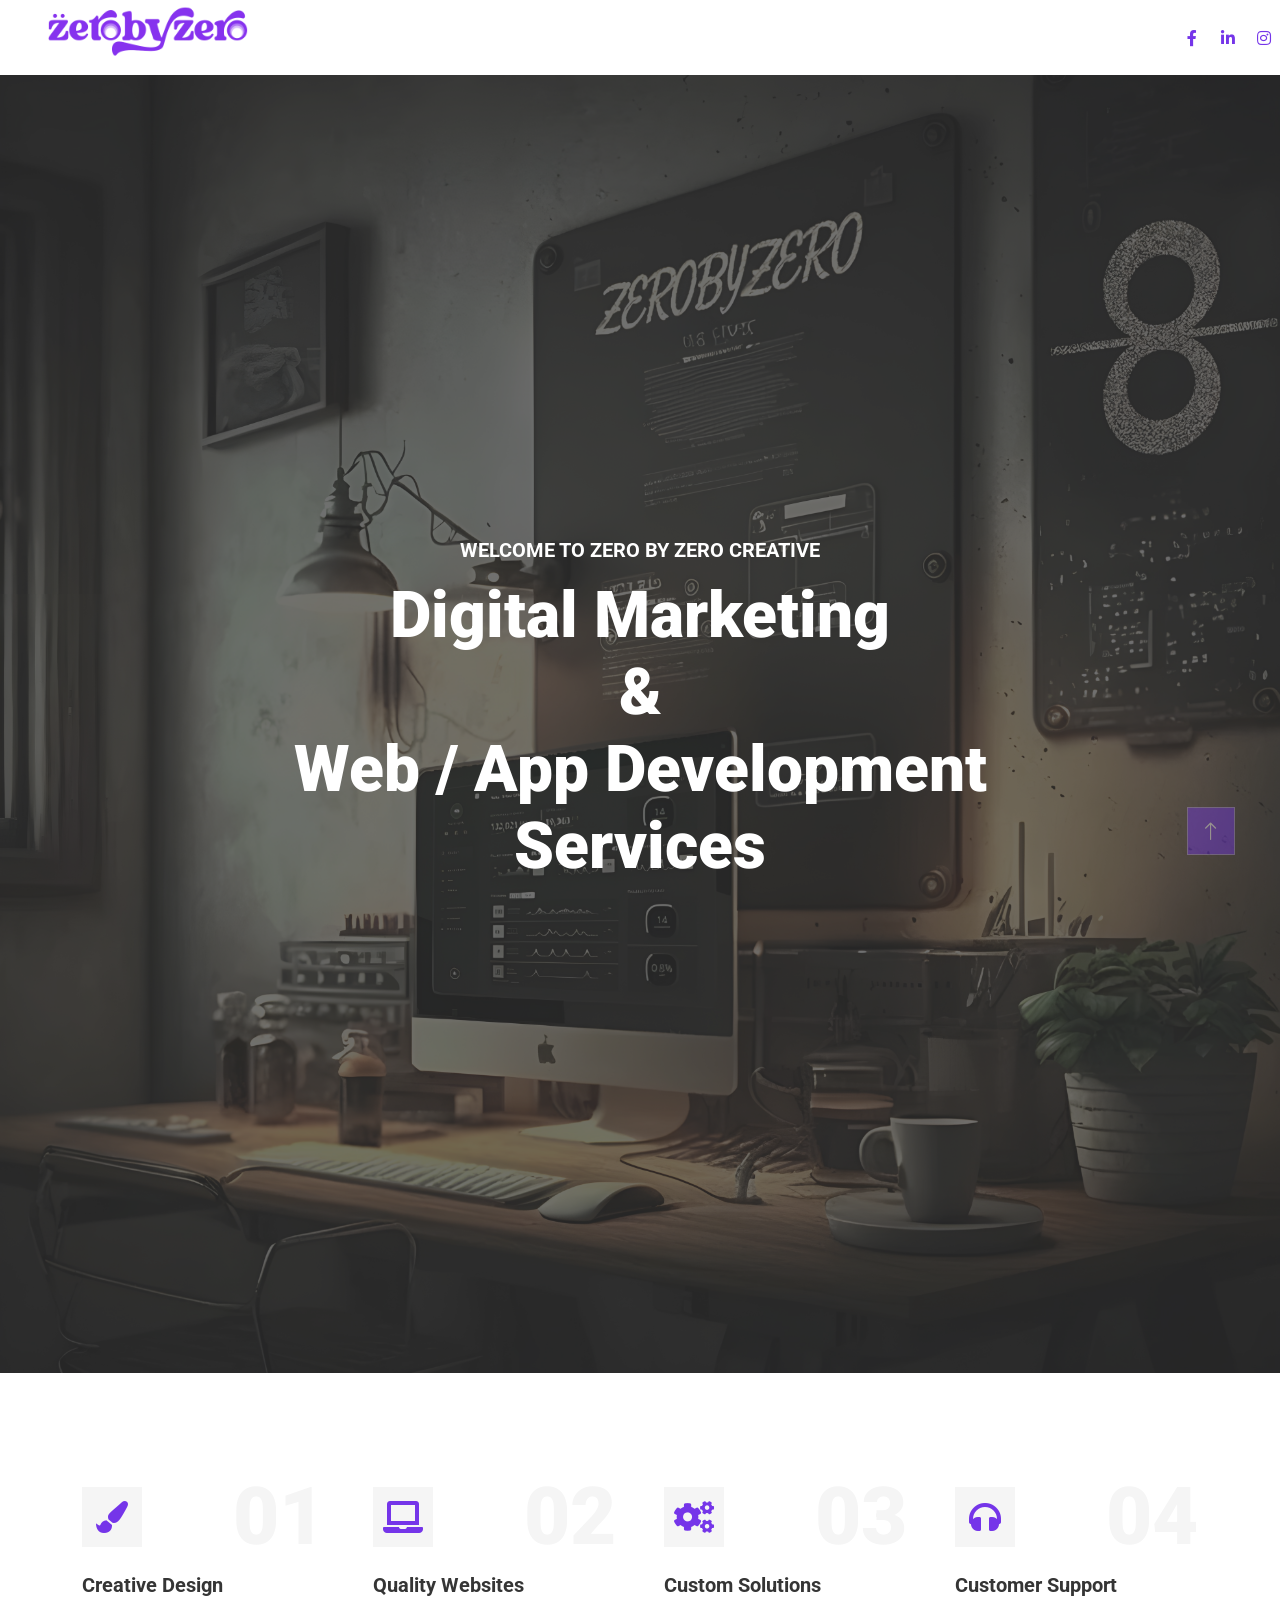
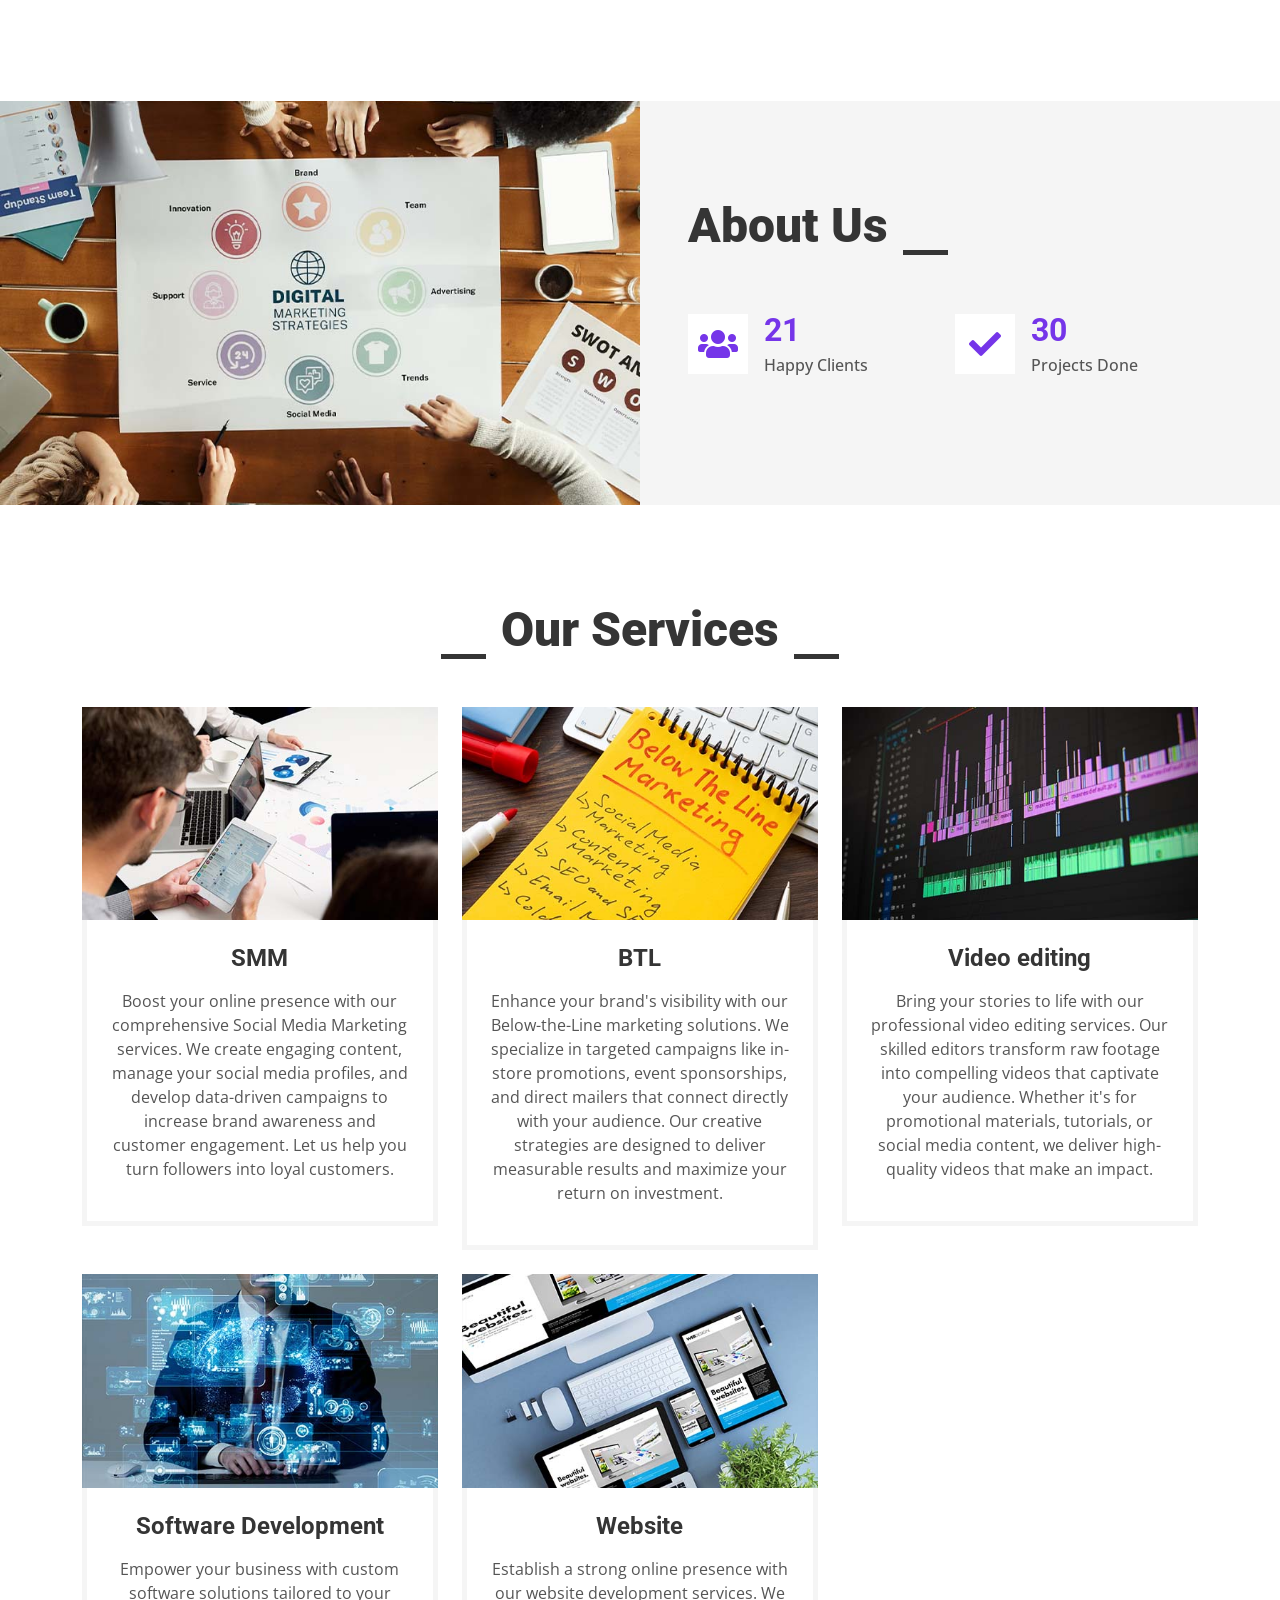
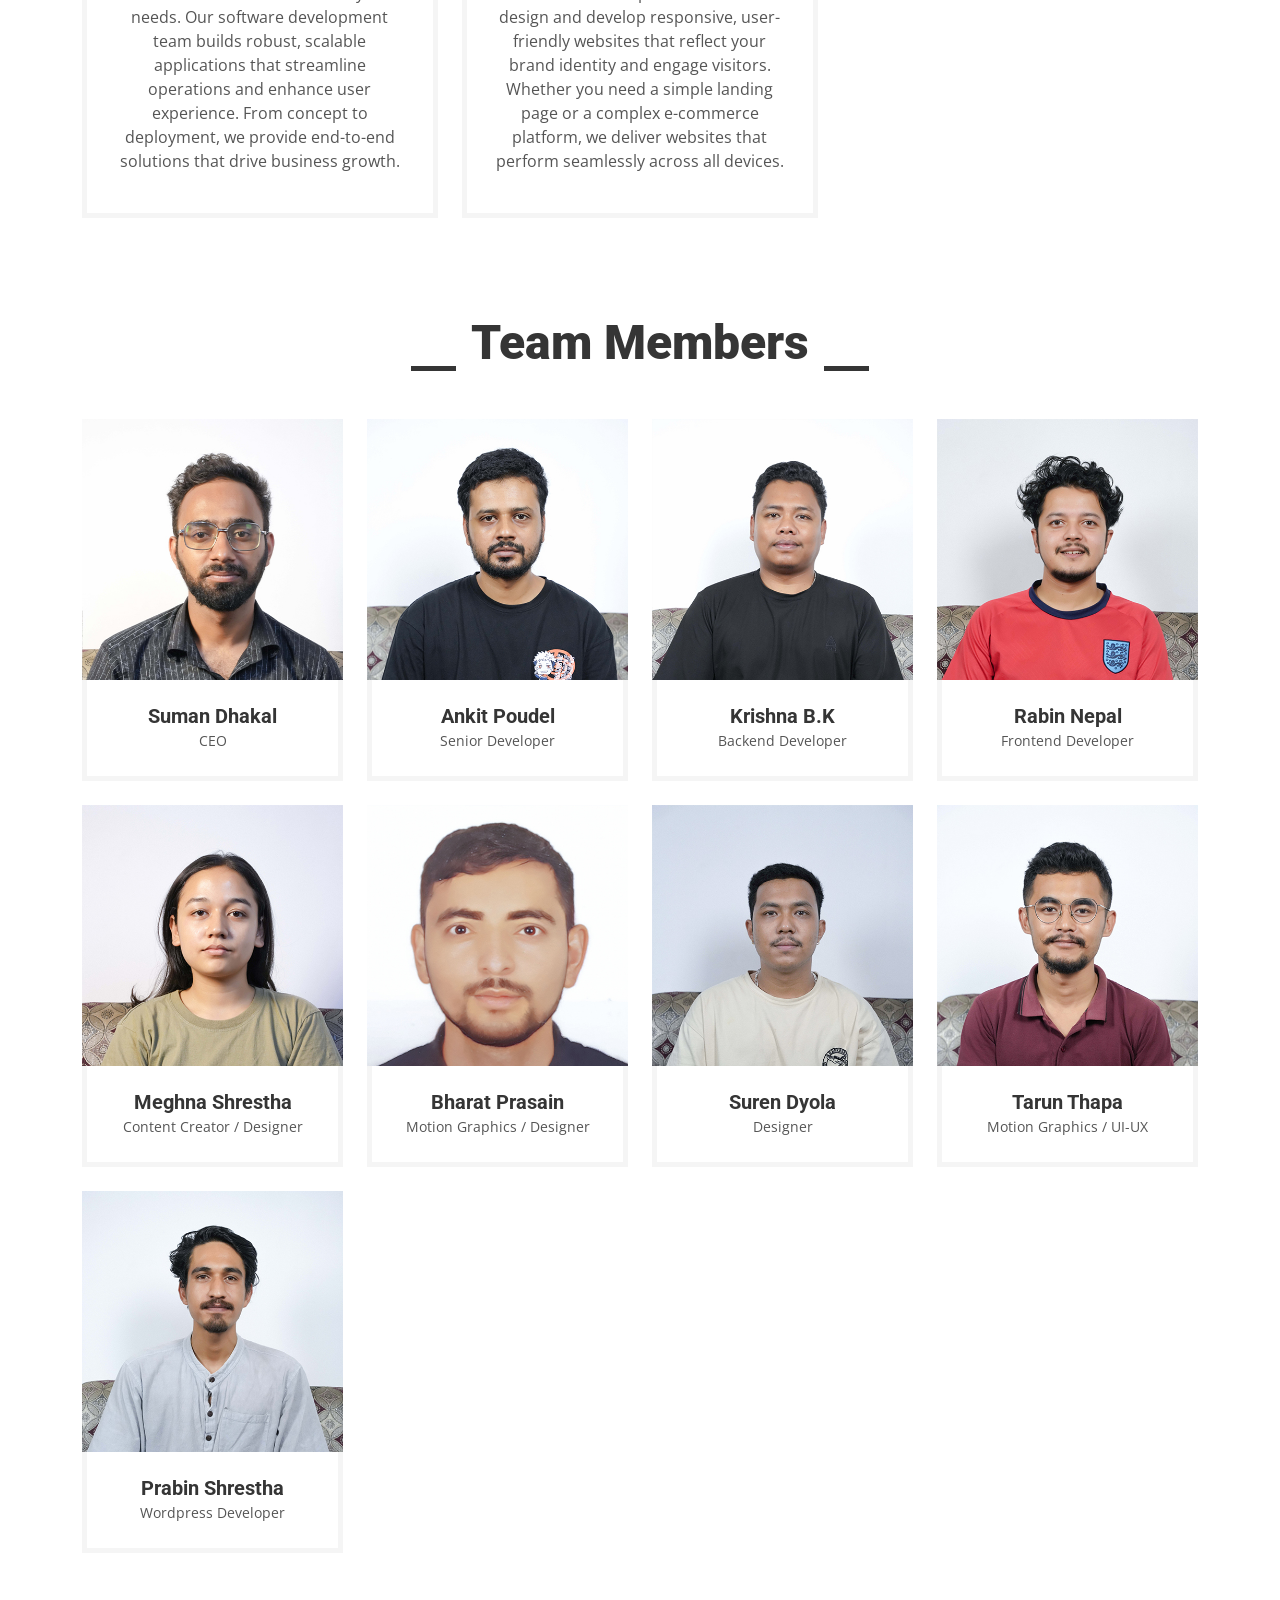
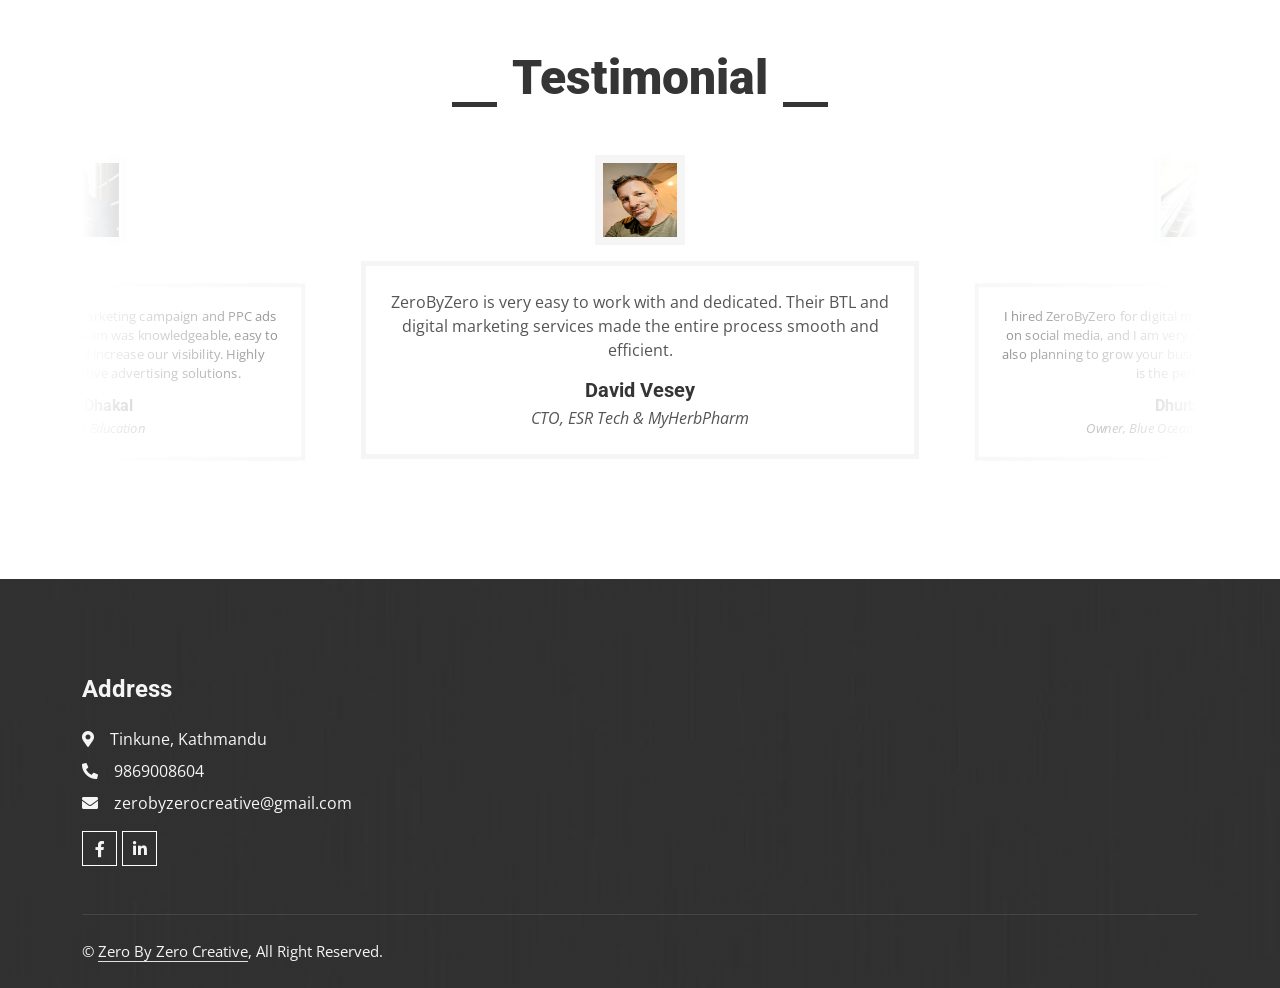
==== commit 2d1ef447: "new team photos" ====
--- a/index.html
+++ b/index.html
@@ -82,16 +82,16 @@
 
     <nav class="navbar navbar-expand-lg bg-white navbar-light sticky-top p-0">
         <a href="index.html" class="navbar-brand d-flex align-items-center px-4 px-lg-5">
-            <h4 class="m-0 text-primary">ZeroByZeroCreative</h4>
-        </a>
+            <img src="img/logo.png" width="200">
+            </a>
         <!-- <button type="button" class="navbar-toggler me-4" data-bs-toggle="collapse" data-bs-target="#navbarCollapse">
             <span class="navbar-toggler-icon"></span>
         </button> -->
         <div class="collapse navbar-collapse" id="navbarCollapse">
             <div class="navbar-nav ms-auto p-4 p-lg-0">
-                <a class="btn btn-sm-square bg-white text-primary me-1" href="https://www.facebook.com/p/Zerobyzero-100089307818104"><i class="fab fa-facebook-f"></i></a>
-                <a class="btn btn-sm-square bg-white text-primary me-1" href="https://www.linkedin.com/company/zerobyzero-creative"><i class="fab fa-linkedin-in"></i></a>
-                <a class="btn btn-sm-square bg-white text-primary me-0" href="https://www.instagram.com/zerobyzerocreative/"><i class="fab fa-instagram"></i></a>
+                <a class="btn btn-sm-square bg-white text-primary me-1" href="https://www.facebook.com/p/Zerobyzero-100089307818104" target="_blank"><i class="fab fa-facebook-f"></i></a>
+                <a class="btn btn-sm-square bg-white text-primary me-1" href="https://www.linkedin.com/company/zerobyzero-creative" target="_blank"><i class="fab fa-linkedin-in"></i></a>
+                <a class="btn btn-sm-square bg-white text-primary me-0" href="https://www.instagram.com/zerobyzerocreative/" target="_blank"><i class="fab fa-instagram"></i></a>
             </div>
          
         </div>
@@ -360,7 +360,7 @@
     <!-- Service End -->
 
        <!-- Portfolio Start -->
-       <div class="container-xxl py-5">
+    <!-- <div class="container-xxl py-5">
         <div class="container">
             <div class="section-title text-center">
                 <h1 class="display-5 mb-5">Portfolio</h1>
@@ -370,11 +370,10 @@
                     <div class="item"><img src="img/portfolioo_1.jpeg" alt="Image 1"></div>
                     <div class="item"><img src="img/portfolioo_2.jpeg" alt="Image 2"></div>
                     <div class="item"><img src="img/portfolioo_3.jpeg" alt="Image 3"></div>
-                    <!-- Add more items as needed -->
                   </div>
             </div>
         </div>
-    </div>
+    </div> -->
     <!-- Service End -->
 
 
@@ -395,112 +394,145 @@
                 <div class="col-lg-3 col-md-6 wow fadeInUp" data-wow-delay="0.1s">
                     <div class="team-item">
                         <div class="overflow-hidden position-relative">
-                            <img class="img-fluid" src="img/Suman_Dhakal.jpg" alt="">
-                            <div class="team-social">
-                                <a class="btn btn-square" href=""><i class="fab fa-facebook-f"></i></a>
-                                <a class="btn btn-square" href=""><i class="fab fa-twitter"></i></a>
-                                <a class="btn btn-square" href=""><i class="fab fa-instagram"></i></a>
-                            </div>
-                        </div>
-                        <div class="text-center border border-5 border-light border-top-0 p-4">
-                            <h5 class="mb-0">Full Name</h5>
-                            <small></small>
+                            <img class="img-fluid" src="img/suman.jpg" alt="">
+                            <div class="team-social">
+                                <a class="btn btn-square" href=""><i class="fab fa-facebook-f"></i></a>
+                                <a class="btn btn-square" href=""><i class="fab fa-twitter"></i></a>
+                                <a class="btn btn-square" href=""><i class="fab fa-instagram"></i></a>
+                            </div>
+                        </div>
+                        <div class="text-center border border-5 border-light border-top-0 p-4">
+                            <h5 class="mb-0">Suman Dhakal</h5>
+                            <small>CEO</small>
                         </div>
                     </div>
                 </div>
                 <div class="col-lg-3 col-md-6 wow fadeInUp" data-wow-delay="0.3s">
                     <div class="team-item">
                         <div class="overflow-hidden position-relative">
-                            <img class="img-fluid" src="img/Ankit_Poudel.jpg" alt="">
-                            <div class="team-social">
-                                <a class="btn btn-square" href=""><i class="fab fa-facebook-f"></i></a>
-                                <a class="btn btn-square" href=""><i class="fab fa-twitter"></i></a>
-                                <a class="btn btn-square" href=""><i class="fab fa-instagram"></i></a>
-                            </div>
-                        </div>
-                        <div class="text-center border border-5 border-light border-top-0 p-4">
-                            <h5 class="mb-0">Full Name</h5>
-                            <small></small>
+                            <img class="img-fluid" src="img/ankit.jpg" alt="">
+                            <div class="team-social">
+                                <a class="btn btn-square" href=""><i class="fab fa-facebook-f"></i></a>
+                                <a class="btn btn-square" href=""><i class="fab fa-twitter"></i></a>
+                                <a class="btn btn-square" href=""><i class="fab fa-instagram"></i></a>
+                            </div>
+                        </div>
+                        <div class="text-center border border-5 border-light border-top-0 p-4">
+                            <h5 class="mb-0">Ankit Poudel</h5>
+                            <small>Senior Developer</small>
                         </div>
                     </div>
                 </div>
                 <div class="col-lg-3 col-md-6 wow fadeInUp" data-wow-delay="0.5s">
                     <div class="team-item">
                         <div class="overflow-hidden position-relative">
-                            <img class="img-fluid" src="img/Bharat_Prasai.jpeg" alt="">
-                            <div class="team-social">
-                                <a class="btn btn-square" href=""><i class="fab fa-facebook-f"></i></a>
-                                <a class="btn btn-square" href=""><i class="fab fa-twitter"></i></a>
-                                <a class="btn btn-square" href=""><i class="fab fa-instagram"></i></a>
-                            </div>
-                        </div>
-                        <div class="text-center border border-5 border-light border-top-0 p-4">
-                            <h5 class="mb-0">Full Name</h5>
-                            <small></small>
+                            <img class="img-fluid" src="img/krishna.jpg" alt="">
+                            <div class="team-social">
+                                <a class="btn btn-square" href=""><i class="fab fa-facebook-f"></i></a>
+                                <a class="btn btn-square" href=""><i class="fab fa-twitter"></i></a>
+                                <a class="btn btn-square" href=""><i class="fab fa-instagram"></i></a>
+                            </div>
+                        </div>
+                        <div class="text-center border border-5 border-light border-top-0 p-4">
+                            <h5 class="mb-0">Krishna B.K</h5>
+                            <small>Backend Developer</small>
                         </div>
                     </div>
                 </div>
                 <div class="col-lg-3 col-md-6 wow fadeInUp" data-wow-delay="0.7s">
                     <div class="team-item">
                         <div class="overflow-hidden position-relative">
-                            <img class="img-fluid" src="img/Krishna_B_K.jpg" alt="">
-                            <div class="team-social">
-                                <a class="btn btn-square" href=""><i class="fab fa-facebook-f"></i></a>
-                                <a class="btn btn-square" href=""><i class="fab fa-twitter"></i></a>
-                                <a class="btn btn-square" href=""><i class="fab fa-instagram"></i></a>
-                            </div>
-                        </div>
-                        <div class="text-center border border-5 border-light border-top-0 p-4">
-                            <h5 class="mb-0">Full Name</h5>
-                            <small>Designation</small>
+                            <img class="img-fluid" src="img/rabin.jpg" alt="">
+                            <div class="team-social">
+                                <a class="btn btn-square" href=""><i class="fab fa-facebook-f"></i></a>
+                                <a class="btn btn-square" href=""><i class="fab fa-twitter"></i></a>
+                                <a class="btn btn-square" href=""><i class="fab fa-instagram"></i></a>
+                            </div>
+                        </div>
+                        <div class="text-center border border-5 border-light border-top-0 p-4">
+                            <h5 class="mb-0">Rabin Nepal</h5>
+                            <small>Frontend Developer</small>
                         </div>
                     </div>
                 </div>
                 <div class="col-lg-3 col-md-6 wow fadeInUp" data-wow-delay="0.7s">
                     <div class="team-item">
                         <div class="overflow-hidden position-relative">
-                            <img class="img-fluid" src="img/Sameer_Pokharel.jpg" alt="">
-                            <div class="team-social">
-                                <a class="btn btn-square" href=""><i class="fab fa-facebook-f"></i></a>
-                                <a class="btn btn-square" href=""><i class="fab fa-twitter"></i></a>
-                                <a class="btn btn-square" href=""><i class="fab fa-instagram"></i></a>
-                            </div>
-                        </div>
-                        <div class="text-center border border-5 border-light border-top-0 p-4">
-                            <h5 class="mb-0">Full Name</h5>
-                            <small></small>
+                            <img class="img-fluid" src="img/meghna.jpg" alt="">
+                            <div class="team-social">
+                                <a class="btn btn-square" href=""><i class="fab fa-facebook-f"></i></a>
+                                <a class="btn btn-square" href=""><i class="fab fa-twitter"></i></a>
+                                <a class="btn btn-square" href=""><i class="fab fa-instagram"></i></a>
+                            </div>
+                        </div>
+                        <div class="text-center border border-5 border-light border-top-0 p-4">
+                            <h5 class="mb-0">Meghna Shrestha</h5>
+                            <small>Content Creator / Designer</small>
                         </div>
                     </div>
                 </div>
                 <div class="col-lg-3 col-md-6 wow fadeInUp" data-wow-delay="0.7s">
                     <div class="team-item">
                         <div class="overflow-hidden position-relative">
-                            <img class="img-fluid" src="img/Meghna_Shrestha.jpg" alt="">
-                            <div class="team-social">
-                                <a class="btn btn-square" href=""><i class="fab fa-facebook-f"></i></a>
-                                <a class="btn btn-square" href=""><i class="fab fa-twitter"></i></a>
-                                <a class="btn btn-square" href=""><i class="fab fa-instagram"></i></a>
-                            </div>
-                        </div>
-                        <div class="text-center border border-5 border-light border-top-0 p-4">
-                            <h5 class="mb-0">Full Name</h5>
-                            <small></small>
+                            <img class="img-fluid" src="img/bharat.jpg" alt="">
+                            <div class="team-social">
+                                <a class="btn btn-square" href=""><i class="fab fa-facebook-f"></i></a>
+                                <a class="btn btn-square" href=""><i class="fab fa-twitter"></i></a>
+                                <a class="btn btn-square" href=""><i class="fab fa-instagram"></i></a>
+                            </div>
+                        </div>
+                        <div class="text-center border border-5 border-light border-top-0 p-4">
+                            <h5 class="mb-0">Bharat Prasain</h5>
+                            <small>Motion Graphics / Designer </small>
                         </div>
                     </div>
                 </div>
                 <div class="col-lg-3 col-md-6 wow fadeInUp" data-wow-delay="0.7s">
                     <div class="team-item">
                         <div class="overflow-hidden position-relative">
-                            <img class="img-fluid" src="img/Sandip_Wagle.jpg" alt="">
-                            <div class="team-social">
-                                <a class="btn btn-square" href=""><i class="fab fa-facebook-f"></i></a>
-                                <a class="btn btn-square" href=""><i class="fab fa-twitter"></i></a>
-                                <a class="btn btn-square" href=""><i class="fab fa-instagram"></i></a>
-                            </div>
-                        </div>
-                        <div class="text-center border border-5 border-light border-top-0 p-4">
-                            <h5 class="mb-0">Full Name</h5>
-                            <small></small>
+                            <img class="img-fluid" src="img/suren.jpg" alt="">
+                            <div class="team-social">
+                                <a class="btn btn-square" href=""><i class="fab fa-facebook-f"></i></a>
+                                <a class="btn btn-square" href=""><i class="fab fa-twitter"></i></a>
+                                <a class="btn btn-square" href=""><i class="fab fa-instagram"></i></a>
+                            </div>
+                        </div>
+                        <div class="text-center border border-5 border-light border-top-0 p-4">
+                            <h5 class="mb-0">Suren Dyola</h5>
+                            <small>Designer</small>
+                        </div>
+                    </div>
+                </div>
+                <div class="col-lg-3 col-md-6 wow fadeInUp" data-wow-delay="0.7s">
+                    <div class="team-item">
+                        <div class="overflow-hidden position-relative">
+                            <img class="img-fluid" src="img/tarun.jpg" alt="">
+                            <div class="team-social">
+                                <a class="btn btn-square" href=""><i class="fab fa-facebook-f"></i></a>
+                                <a class="btn btn-square" href=""><i class="fab fa-twitter"></i></a>
+                                <a class="btn btn-square" href=""><i class="fab fa-instagram"></i></a>
+                            </div>
+                        </div>
+                        <div class="text-center border border-5 border-light border-top-0 p-4">
+                            <h5 class="mb-0">Tarun Thapa</h5>
+                            <small>Motion Graphics / UI-UX </small>
+                        </div>
+                    </div>
+                </div>
+
+                <div class="col-lg-3 col-md-6 wow fadeInUp" data-wow-delay="0.7s">
+                    <div class="team-item">
+                        <div class="overflow-hidden position-relative">
+                            <img class="img-fluid" src="img/prabin.jpg" alt="">
+                            <div class="team-social">
+                                <a class="btn btn-square" href=""><i class="fab fa-facebook-f"></i></a>
+                                <a class="btn btn-square" href=""><i class="fab fa-twitter"></i></a>
+                                <a class="btn btn-square" href=""><i class="fab fa-instagram"></i></a>
+                            </div>
+                        </div>
+                        <div class="text-center border border-5 border-light border-top-0 p-4">
+                            <h5 class="mb-0">Prabin Shrestha</h5>
+                            <small>Wordpress Developer</small>
                         </div>
                     </div>
                 </div>
@@ -575,7 +607,7 @@
 <!-- Footer Start -->
     <div class="container-fluid bg-dark text-light footer mt-5 pt-5 wow fadeIn" data-wow-delay="0.1s">
         <div class="container py-5">
-            <div class="row g-5">
+            <div class="row g-0">
                 <div class="col-lg-3 col-md-6">
                     <h4 class="text-light mb-4">Address</h4>
                     <p class="mb-2"><i class="fa fa-map-marker-alt me-3"></i>Tinkune, Kathmandu</p>
